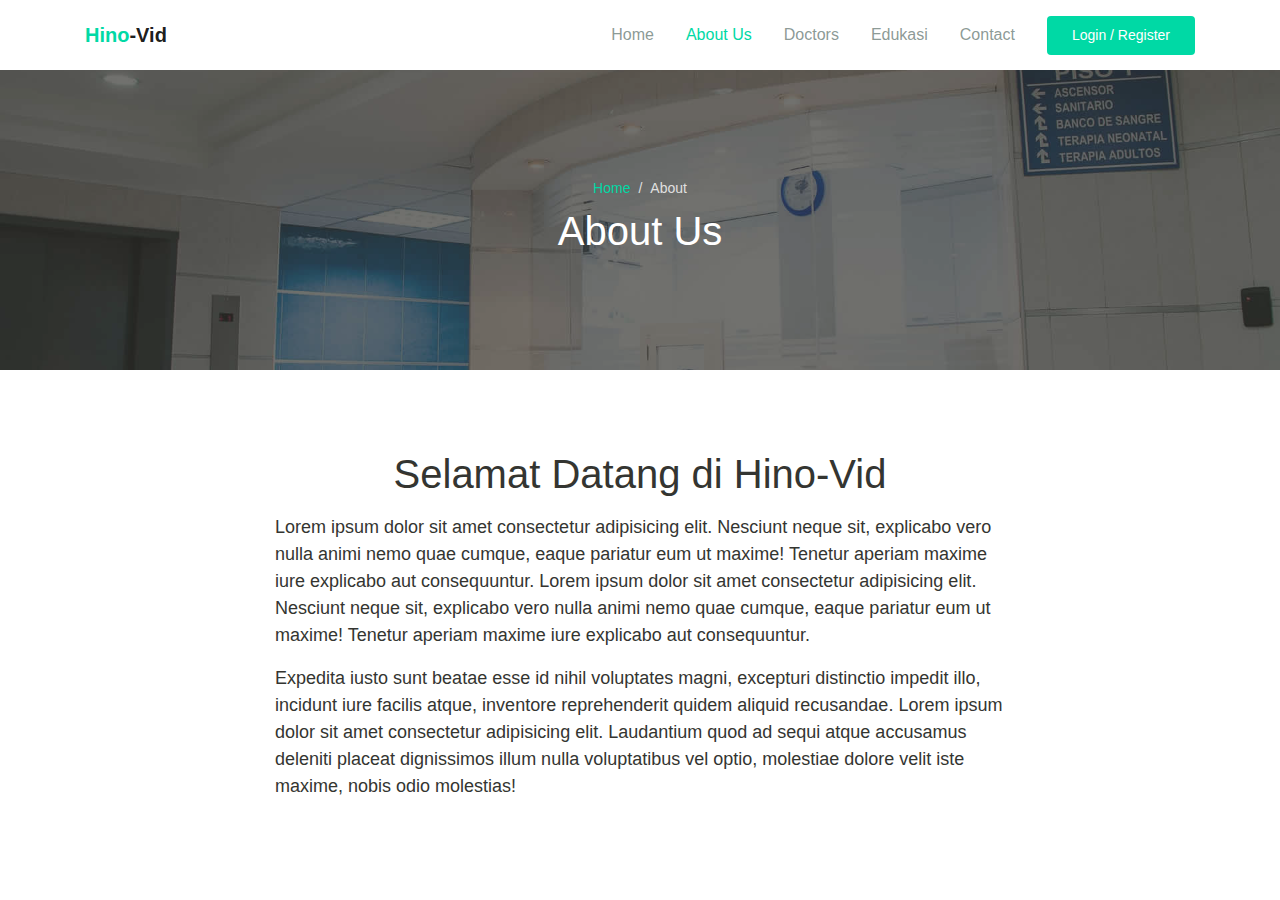
==== about.html @ 940f749c "memfixkan" ====
<!DOCTYPE html>
<html lang="en">

<head>
    <meta charset="UTF-8">
    <meta name="viewport" content="width=device-width, initial-scale=1.0">

    <meta http-equiv="X-UA-Compatible" content="ie=edge">

    <meta name="copyright" content="MACode ID, https://macodeid.com/">

    <title>One Health - Medical Center HTML5 Template</title>

    <link rel="stylesheet" href="../assets/css/maicons.css">

    <link rel="stylesheet" href="../assets/css/bootstrap.css">

    <link rel="stylesheet" href="../assets/vendor/owl-carousel/css/owl.carousel.css">

    <link rel="stylesheet" href="../assets/vendor/animate/animate.css">

    <link rel="stylesheet" href="../assets/css/theme.css">
</head>

<body>

    <!-- Back to top button -->
    <div class="back-to-top"></div>

    <header>


        <nav class="navbar navbar-expand-lg navbar-light shadow-sm">
            <div class="container">
                <a class="navbar-brand" href="#"><span class="text-primary">Hino</span>-Vid</a>



                <div class="collapse navbar-collapse" id="navbarSupport">
                    <ul class="navbar-nav ml-auto">
                        <li class="nav-item">
                            <a class="nav-link" href="index.html">Home</a>
                        </li>
                        <li class="nav-item active">
                            <a class="nav-link" href="about.html">About Us</a>
                        </li>
                        <li class="nav-item">
                            <a class="nav-link" href="doctors.html">Doctors</a>
                        </li>
                        <li class="nav-item">
                            <a class="nav-link" href="edukasi.html">Edukasi</a>
                        </li>
                        <li class="nav-item">
                            <a class="nav-link" href="contact.html">Contact</a>
                        </li>
                        <li class="nav-item">
                            <a class="btn btn-primary ml-lg-3" href="login.html">Login / Register</a>
                        </li>
                    </ul>
                </div>
                <!-- .navbar-collapse -->
            </div>
            <!-- .container -->
        </nav>
    </header>

    <div class="page-banner overlay-dark bg-image" style="background-image: url(../assets/img/bg_image_1.jpg);">
        <div class="banner-section">
            <div class="container text-center wow fadeInUp">
                <nav aria-label="Breadcrumb">
                    <ol class="breadcrumb breadcrumb-dark bg-transparent justify-content-center py-0 mb-2">
                        <li class="breadcrumb-item"><a href="index.html">Home</a></li>
                        <li class="breadcrumb-item active" aria-current="page">About</li>
                    </ol>
                </nav>
                <h1 class="font-weight-normal">About Us</h1>
            </div>
            <!-- .container -->
        </div>
        <!-- .banner-section -->
    </div>
    <!-- .page-banner -->



    <div class="page-section">
        <div class="container">
            <div class="row justify-content-center">
                <div class="col-lg-8 wow fadeInUp">
                    <h1 class="text-center mb-3">Selamat Datang di Hino-Vid</h1>
                    <div class="text-lg">
                        <p>Lorem ipsum dolor sit amet consectetur adipisicing elit. Nesciunt neque sit, explicabo vero nulla animi nemo quae cumque, eaque pariatur eum ut maxime! Tenetur aperiam maxime iure explicabo aut consequuntur. Lorem ipsum dolor sit
                            amet consectetur adipisicing elit. Nesciunt neque sit, explicabo vero nulla animi nemo quae cumque, eaque pariatur eum ut maxime! Tenetur aperiam maxime iure explicabo aut consequuntur.</p>
                        <p>Expedita iusto sunt beatae esse id nihil voluptates magni, excepturi distinctio impedit illo, incidunt iure facilis atque, inventore reprehenderit quidem aliquid recusandae. Lorem ipsum dolor sit amet consectetur adipisicing elit.
                            Laudantium quod ad sequi atque accusamus deleniti placeat dignissimos illum nulla voluptatibus vel optio, molestiae dolore velit iste maxime, nobis odio molestias!</p>
                    </div>
                </div>


                <script src="../assets/js/jquery-3.5.1.min.js"></script>

                <script src="../assets/js/bootstrap.bundle.min.js"></script>

                <script src="../assets/vendor/owl-carousel/js/owl.carousel.min.js"></script>

                <script src="../assets/vendor/wow/wow.min.js"></script>

                <script src="../assets/js/theme.js"></script>

</body>

</html>
---- assets/css/maicons.css ----
@font-face {
  font-family: 'maicons';
  src:  url('../fonts/maicons.eot?c9nlkl');
  src:  url('../fonts/maicons.eot?c9nlkl#iefix') format('embedded-opentype'),
    url('../fonts/maicons.ttf?c9nlkl') format('truetype'),
    url('../fonts/maicons.woff?c9nlkl') format('woff'),
    url('../fonts/maicons.svg?c9nlkl#maicons') format('svg');
  font-weight: normal;
  font-style: normal;
  font-display: block;
}

[class^="mai-"], [class*=" mai-"] {
  /* use !important to prevent issues with browser extensions that change fonts */
  font-family: 'maicons' !important;
  speak: none;
  font-style: normal;
  font-weight: normal;
  font-variant: normal;
  text-transform: none;
  line-height: 1;

  /* Better Font Rendering =========== */
  -webkit-font-smoothing: antialiased;
  -moz-osx-font-smoothing: grayscale;
}

.mai-add:before {
  content: "\e900";
}
.mai-add-circle:before {
  content: "\e901";
}
.mai-add-circle-outline:before {
  content: "\e902";
}
.mai-airplane:before {
  content: "\e903";
}
.mai-airplane-outline:before {
  content: "\e904";
}
.mai-alarm:before {
  content: "\e905";
}
.mai-alarm-outline:before {
  content: "\e906";
}
.mai-albums:before {
  content: "\e907";
}
.mai-albums-outline:before {
  content: "\e908";
}
.mai-alert:before {
  content: "\e909";
}
.mai-alert-circle:before {
  content: "\e90a";
}
.mai-alert-circle-outline:before {
  content: "\e90b";
}
.mai-analytics:before {
  content: "\e90c";
}
.mai-analytics-outline:before {
  content: "\e90d";
}
.mai-aperture:before {
  content: "\e90e";
}
.mai-aperture-outline:before {
  content: "\e90f";
}
.mai-apps:before {
  content: "\e910";
}
.mai-apps-outline:before {
  content: "\e911";
}
.mai-archive:before {
  content: "\e912";
}
.mai-archive-outline:before {
  content: "\e913";
}
.mai-arrow-back:before {
  content: "\e914";
}
.mai-arrow-back-circle:before {
  content: "\e915";
}
.mai-arrow-back-circle-outline:before {
  content: "\e916";
}
.mai-arrow-down:before {
  content: "\e917";
}
.mai-arrow-down-circle:before {
  content: "\e918";
}
.mai-arrow-down-circle-outline:before {
  content: "\e919";
}
.mai-arrow-forward:before {
  content: "\e91a";
}
.mai-arrow-forward-circle:before {
  content: "\e91b";
}
.mai-arrow-forward-circle-outline:before {
  content: "\e91c";
}
.mai-arrow-redo:before {
  content: "\e91d";
}
.mai-arrow-redo-circle:before {
  content: "\e91e";
}
.mai-arrow-redo-circle-outline:before {
  content: "\e91f";
}
.mai-arrow-redo-outline:before {
  content: "\e920";
}
.mai-arrow-undo:before {
  content: "\e921";
}
.mai-arrow-undo-circle:before {
  content: "\e922";
}
.mai-arrow-undo-circle-outline:before {
  content: "\e923";
}
.mai-arrow-undo-outline:before {
  content: "\e924";
}
.mai-arrow-up:before {
  content: "\e925";
}
.mai-arrow-up-circle:before {
  content: "\e926";
}
.mai-arrow-up-circle-outline:before {
  content: "\e927";
}
.mai-at:before {
  content: "\e928";
}
.mai-at-circle:before {
  content: "\e929";
}
.mai-at-circle-outline:before {
  content: "\e92a";
}
.mai-attach:before {
  content: "\e92b";
}
.mai-attach-outline:before {
  content: "\e92c";
}
.mai-backspace:before {
  content: "\e92d";
}
.mai-backspace-outline:before {
  content: "\e92e";
}
.mai-bandage:before {
  content: "\e92f";
}
.mai-bandage-outline:before {
  content: "\e930";
}
.mai-bar-chart:before {
  content: "\e932";
}
.mai-bar-chart-outline:before {
  content: "\e933";
}
.mai-barbell:before {
  content: "\e931";
}
.mai-barcode:before {
  content: "\e934";
}
.mai-barcode-outline:before {
  content: "\e935";
}
.mai-baseball:before {
  content: "\e936";
}
.mai-baseball-outline:before {
  content: "\e937";
}
.mai-basket:before {
  content: "\e938";
}
.mai-basket-outline:before {
  content: "\e93b";
}
.mai-basketball:before {
  content: "\e939";
}
.mai-basketball-outline:before {
  content: "\e93a";
}
.mai-battery-charging:before {
  content: "\e93c";
}
.mai-battery-dead:before {
  content: "\e93d";
}
.mai-battery-full:before {
  content: "\e93e";
}
.mai-battery-half:before {
  content: "\e93f";
}
.mai-beaker:before {
  content: "\e940";
}
.mai-beaker-outline:before {
  content: "\e941";
}
.mai-bed:before {
  content: "\e942";
}
.mai-bed-outline:before {
  content: "\e943";
}
.mai-beer:before {
  content: "\e944";
}
.mai-beer-outline:before {
  content: "\e945";
}
.mai-bicycle:before {
  content: "\e946";
}
.mai-bluetooth:before {
  content: "\e947";
}
.mai-boat:before {
  content: "\e948";
}
.mai-boat-outline:before {
  content: "\e949";
}
.mai-body:before {
  content: "\e94a";
}
.mai-body-outline:before {
  content: "\e94b";
}
.mai-bonfire:before {
  content: "\e94c";
}
.mai-bonfire-outline:before {
  content: "\e94d";
}
.mai-book:before {
  content: "\e94e";
}
.mai-book-outline:before {
  content: "\e953";
}
.mai-bookmark:before {
  content: "\e94f";
}
.mai-bookmark-outline:before {
  content: "\e950";
}
.mai-bookmarks:before {
  content: "\e951";
}
.mai-bookmarks-outline:before {
  content: "\e952";
}
.mai-briefcase:before {
  content: "\e954";
}
.mai-briefcase-outline:before {
  content: "\e955";
}
.mai-browsers:before {
  content: "\e956";
}
.mai-browsers-outline:before {
  content: "\e957";
}
.mai-brush:before {
  content: "\e958";
}
.mai-brush-outline:before {
  content: "\e959";
}
.mai-bug:before {
  content: "\e95a";
}
.mai-bug-outline:before {
  content: "\e95b";
}
.mai-build:before {
  content: "\e95c";
}
.mai-build-outline:before {
  content: "\e95d";
}
.mai-bulb:before {
  content: "\e95e";
}
.mai-bulb-outline:before {
  content: "\e95f";
}
.mai-bus:before {
  content: "\e960";
}
.mai-bus-outline:before {
  content: "\e963";
}
.mai-business:before {
  content: "\e961";
}
.mai-business-outline:before {
  content: "\e962";
}
.mai-cafe:before {
  content: "\e964";
}
.mai-cafe-outline:before {
  content: "\e965";
}
.mai-calculator:before {
  content: "\e966";
}
.mai-calculator-outline:before {
  content: "\e967";
}
.mai-calendar:before {
  content: "\e968";
}
.mai-calendar-outline:before {
  content: "\e969";
}
.mai-call:before {
  content: "\e96a";
}
.mai-call-outline:before {
  content: "\e96b";
}
.mai-camera:before {
  content: "\e96c";
}
.mai-camera-outline:before {
  content: "\e96d";
}
.mai-camera-reverse:before {
  content: "\e96e";
}
.mai-camera-reverse-outline:before {
  content: "\e96f";
}
.mai-car:before {
  content: "\e970";
}
.mai-car-outline:before {
  content: "\e97f";
}
.mai-car-sport:before {
  content: "\e980";
}
.mai-car-sport-outline:before {
  content: "\e981";
}
.mai-card:before {
  content: "\e971";
}
.mai-card-outline:before {
  content: "\e972";
}
.mai-caret-back:before {
  content: "\e973";
}
.mai-caret-back-circle:before {
  content: "\e974";
}
.mai-caret-back-circle-outline:before {
  content: "\e975";
}
.mai-caret-down:before {
  content: "\e976";
}
.mai-caret-down-circle:before {
  content: "\e977";
}
.mai-caret-down-circle-outline:before {
  content: "\e978";
}
.mai-caret-forward:before {
  content: "\e979";
}
.mai-caret-forward-circle:before {
  content: "\e97a";
}
.mai-caret-forward-circle-outline:before {
  content: "\e97b";
}
.mai-caret-up:before {
  content: "\e97c";
}
.mai-caret-up-circle:before {
  content: "\e97d";
}
.mai-caret-up-circle-outline:before {
  content: "\e97e";
}
.mai-cart:before {
  content: "\e982";
}
.mai-cart-outline:before {
  content: "\e983";
}
.mai-cash:before {
  content: "\e984";
}
.mai-cash-outline:before {
  content: "\e985";
}
.mai-chatbox:before {
  content: "\e986";
}
.mai-chatbox-ellipses:before {
  content: "\e987";
}
.mai-chatbox-ellipses-outline:before {
  content: "\e988";
}
.mai-chatbox-outline:before {
  content: "\e989";
}
.mai-chatbubble:before {
  content: "\e98a";
}
.mai-chatbubble-ellipses:before {
  content: "\e98b";
}
.mai-chatbubble-ellipses-outline:before {
  content: "\e98c";
}
.mai-chatbubble-outline:before {
  content: "\e98d";
}
.mai-chatbubbles:before {
  content: "\e98e";
}
.mai-chatbubbles-outline:before {
  content: "\e98f";
}
.mai-checkbox:before {
  content: "\e990";
}
.mai-checkbox-outline:before {
  content: "\e991";
}
.mai-checkmark:before {
  content: "\e992";
}
.mai-checkmark-circle:before {
  content: "\e993";
}
.mai-checkmark-circle-outline:before {
  content: "\e994";
}
.mai-checkmark-done:before {
  content: "\e995";
}
.mai-checkmark-done-circle:before {
  content: "\e996";
}
.mai-checkmark-done-circle-outline:before {
  content: "\e997";
}
.mai-chevron-back:before {
  content: "\e998";
}
.mai-chevron-back-circle:before {
  content: "\e999";
}
.mai-chevron-back-circle-outline:before {
  content: "\e99a";
}
.mai-chevron-down:before {
  content: "\e99b";
}
.mai-chevron-down-circle:before {
  content: "\e99c";
}
.mai-chevron-down-circle-outline:before {
  content: "\e99d";
}
.mai-chevron-forward:before {
  content: "\e99e";
}
.mai-chevron-forward-circle:before {
  content: "\e99f";
}
.mai-chevron-forward-circle-outline:before {
  content: "\e9a0";
}
.mai-chevron-up:before {
  content: "\e9a1";
}
.mai-chevron-up-circle:before {
  content: "\e9a2";
}
.mai-chevron-up-circle-outline:before {
  content: "\e9a3";
}
.mai-clipboard:before {
  content: "\e9a4";
}
.mai-clipboard-outline:before {
  content: "\e9a5";
}
.mai-close:before {
  content: "\e9a6";
}
.mai-close-circle:before {
  content: "\e9a7";
}
.mai-close-circle-outline:before {
  content: "\e9a8";
}
.mai-cloud:before {
  content: "\e9a9";
}
.mai-cloud-circle:before {
  content: "\e9aa";
}
.mai-cloud-circle-outline:before {
  content: "\e9ab";
}
.mai-cloud-done:before {
  content: "\e9ac";
}
.mai-cloud-done-outline:before {
  content: "\e9ad";
}
.mai-cloud-download:before {
  content: "\e9ae";
}
.mai-cloud-download-outline:before {
  content: "\e9af";
}
.mai-cloud-offline:before {
  content: "\e9b0";
}
.mai-cloud-offline-outline:before {
  content: "\e9b1";
}
.mai-cloud-outline:before {
  content: "\e9b2";
}
.mai-cloud-upload:before {
  content: "\e9b3";
}
.mai-cloud-upload-outline:before {
  content: "\e9b4";
}
.mai-cloudy:before {
  content: "\e9b5";
}
.mai-cloudy-night:before {
  content: "\e9b6";
}
.mai-cloudy-night-outline:before {
  content: "\e9b7";
}
.mai-cloudy-outline:before {
  content: "\e9b8";
}
.mai-code:before {
  content: "\e9b9";
}
.mai-code-download:before {
  content: "\e9ba";
}
.mai-code-slash:before {
  content: "\e9bb";
}
.mai-code-working:before {
  content: "\e9bc";
}
.mai-cog:before {
  content: "\e9bd";
}
.mai-color-fill:before {
  content: "\e9be";
}
.mai-color-fill-outline:before {
  content: "\e9bf";
}
.mai-color-filter:before {
  content: "\e9c0";
}
.mai-color-filter-outline:before {
  content: "\e9c1";
}
.mai-color-palette:before {
  content: "\e9c2";
}
.mai-color-palette-outline:before {
  content: "\e9c3";
}
.mai-color-wand:before {
  content: "\e9c4";
}
.mai-color-wand-outline:before {
  content: "\e9c5";
}
.mai-compass:before {
  content: "\e9c6";
}
.mai-compass-outline:before {
  content: "\e9c7";
}
.mai-construct:before {
  content: "\e9c8";
}
.mai-construct-outline:before {
  content: "\e9c9";
}
.mai-contract:before {
  content: "\e9ca";
}
.mai-contrast:before {
  content: "\e9cb";
}
.mai-copy:before {
  content: "\e9cc";
}
.mai-copy-outline:before {
  content: "\e9cd";
}
.mai-create:before {
  content: "\e9ce";
}
.mai-create-outline:before {
  content: "\e9cf";
}
.mai-crop:before {
  content: "\e9d0";
}
.mai-cube:before {
  content: "\e9d1";
}
.mai-cube-outline:before {
  content: "\e9d2";
}
.mai-cut:before {
  content: "\e9d3";
}
.mai-desktop:before {
  content: "\e9d4";
}
.mai-desktop-outline:before {
  content: "\e9d5";
}
.mai-disc:before {
  content: "\e9d6";
}
.mai-disc-outline:before {
  content: "\e9d7";
}
.mai-document:before {
  content: "\e9d8";
}
.mai-document-outline:before {
  content: "\e9d9";
}
.mai-document-text:before {
  content: "\e9dc";
}
.mai-document-text-outline:before {
  content: "\e9dd";
}
.mai-documents:before {
  content: "\e9da";
}
.mai-documents-outline:before {
  content: "\e9db";
}
.mai-download:before {
  content: "\e9de";
}
.mai-download-outline:before {
  content: "\e9df";
}
.mai-duplicate:before {
  content: "\e9e0";
}
.mai-duplicate-outline:before {
  content: "\e9e1";
}
.mai-ear:before {
  content: "\e9e2";
}
.mai-ear-outline:before {
  content: "\e9e3";
}
.mai-earth:before {
  content: "\e9e4";
}
.mai-earth-outline:before {
  content: "\e9e5";
}
.mai-easel:before {
  content: "\e9e6";
}
.mai-easel-outline:before {
  content: "\e9e7";
}
.mai-egg:before {
  content: "\e9e8";
}
.mai-egg-outline:before {
  content: "\e9e9";
}
.mai-ellipse:before {
  content: "\e9ea";
}
.mai-ellipse-outline:before {
  content: "\e9eb";
}
.mai-ellipsis-horizontal:before {
  content: "\e9ec";
}
.mai-ellipsis-horizontal-circle:before {
  content: "\e9ed";
}
.mai-ellipsis-vertical:before {
  content: "\e9ee";
}
.mai-ellipsis-vertical-circle:before {
  content: "\e9ef";
}
.mai-enter:before {
  content: "\e9f0";
}
.mai-enter-outline:before {
  content: "\e9f1";
}
.mai-exit:before {
  content: "\e9f2";
}
.mai-exit-outline:before {
  content: "\e9f3";
}
.mai-expand:before {
  content: "\e9f4";
}
.mai-eye:before {
  content: "\e9f5";
}
.mai-eye-off:before {
  content: "\e9f8";
}
.mai-eye-off-outline:before {
  content: "\e9f9";
}
.mai-eye-outline:before {
  content: "\e9fa";
}
.mai-eyedrop:before {
  content: "\e9f6";
}
.mai-eyedrop-outline:before {
  content: "\e9f7";
}
.mai-fast-food:before {
  content: "\e9fb";
}
.mai-fast-food-outline:before {
  content: "\e9fc";
}
.mai-female:before {
  content: "\e9fd";
}
.mai-file-tray:before {
  content: "\e9fe";
}
.mai-file-tray-full:before {
  content: "\e9ff";
}
.mai-file-tray-full-outline:before {
  content: "\ea00";
}
.mai-file-tray-outline:before {
  content: "\ea01";
}
.mai-film:before {
  content: "\ea02";
}
.mai-film-outline:before {
  content: "\ea03";
}
.mai-filter:before {
  content: "\ea04";
}
.mai-finger-print:before {
  content: "\ea05";
}
.mai-fitness:before {
  content: "\ea06";
}
.mai-fitness-outline:before {
  content: "\ea07";
}
.mai-flag:before {
  content: "\ea08";
}
.mai-flag-outline:before {
  content: "\ea09";
}
.mai-flame:before {
  content: "\ea0a";
}
.mai-flame-outline:before {
  content: "\ea0b";
}
.mai-flash:before {
  content: "\ea0c";
}
.mai-flash-off:before {
  content: "\ea0f";
}
.mai-flash-off-outline:before {
  content: "\ea10";
}
.mai-flash-outline:before {
  content: "\ea11";
}
.mai-flashlight:before {
  content: "\ea0d";
}
.mai-flashlight-outline:before {
  content: "\ea0e";
}
.mai-flask:before {
  content: "\ea12";
}
.mai-flask-outline:before {
  content: "\ea13";
}
.mai-flower:before {
  content: "\ea14";
}
.mai-flower-outline:before {
  content: "\ea15";
}
.mai-folder:before {
  content: "\ea16";
}
.mai-folder-open:before {
  content: "\ea17";
}
.mai-folder-open-outline:before {
  content: "\ea18";
}
.mai-folder-outline:before {
  content: "\ea19";
}
.mai-football:before {
  content: "\ea1a";
}
.mai-football-outline:before {
  content: "\ea1b";
}
.mai-funnel:before {
  content: "\ea1c";
}
.mai-funnel-outline:before {
  content: "\ea1d";
}
.mai-game-controller:before {
  content: "\ea1e";
}
.mai-game-controller-outline:before {
  content: "\ea1f";
}
.mai-gift:before {
  content: "\ea20";
}
.mai-gift-outline:before {
  content: "\ea21";
}
.mai-git-branch:before {
  content: "\ea22";
}
.mai-git-commit:before {
  content: "\ea23";
}
.mai-git-compare:before {
  content: "\ea24";
}
.mai-git-merge:before {
  content: "\ea25";
}
.mai-git-network:before {
  content: "\ea26";
}
.mai-git-pull-request:before {
  content: "\ea27";
}
.mai-glasses:before {
  content: "\ea28";
}
.mai-glasses-outline:before {
  content: "\ea29";
}
.mai-globe:before {
  content: "\ea2a";
}
.mai-globe-outline:before {
  content: "\ea2b";
}
.mai-golf:before {
  content: "\ea2c";
}
.mai-golf-outline:before {
  content: "\ea2d";
}
.mai-grid:before {
  content: "\ea2e";
}
.mai-grid-outline:before {
  content: "\ea2f";
}
.mai-hammer:before {
  content: "\ea30";
}
.mai-hammer-outline:before {
  content: "\ea31";
}
.mai-hand-left:before {
  content: "\ea32";
}
.mai-hand-left-outline:before {
  content: "\ea33";
}
.mai-hand-right:before {
  content: "\ea34";
}
.mai-hand-right-outline:before {
  content: "\ea35";
}
.mai-happy:before {
  content: "\ea36";
}
.mai-happy-outline:before {
  content: "\ea37";
}
.mai-hardware-chip:before {
  content: "\ea38";
}
.mai-hardware-chip-outline:before {
  content: "\ea39";
}
.mai-headset:before {
  content: "\ea3a";
}
.mai-headset-outline:before {
  content: "\ea3b";
}
.mai-heart:before {
  content: "\ea3c";
}
.mai-heart-circle:before {
  content: "\ea3d";
}
.mai-heart-circle-outline:before {
  content: "\ea3e";
}
.mai-heart-dislike:before {
  content: "\ea3f";
}
.mai-heart-dislike-circle:before {
  content: "\ea40";
}
.mai-heart-dislike-circle-outline:before {
  content: "\ea41";
}
.mai-heart-dislike-outline:before {
  content: "\ea42";
}
.mai-heart-half:before {
  content: "\ea43";
}
.mai-heart-half-outline:before {
  content: "\ea44";
}
.mai-heart-outline:before {
  content: "\ea45";
}
.mai-help:before {
  content: "\ea46";
}
.mai-help-buoy:before {
  content: "\ea47";
}
.mai-help-buoy-outline:before {
  content: "\ea48";
}
.mai-help-circle:before {
  content: "\ea49";
}
.mai-help-circle-outline:before {
  content: "\ea4a";
}
.mai-home:before {
  content: "\ea4b";
}
.mai-home-outline:before {
  content: "\ea4c";
}
.mai-hourglass:before {
  content: "\ea4d";
}
.mai-hourglass-outline:before {
  content: "\ea4e";
}
.mai-ice-cream:before {
  content: "\ea4f";
}
.mai-ice-cream-outline:before {
  content: "\ea50";
}
.mai-image:before {
  content: "\ea51";
}
.mai-image-outline:before {
  content: "\ea52";
}
.mai-images:before {
  content: "\ea53";
}
.mai-images-outline:before {
  content: "\ea54";
}
.mai-infinite:before {
  content: "\ea55";
}
.mai-information:before {
  content: "\ea56";
}
.mai-information-circle:before {
  content: "\ea57";
}
.mai-information-circle-outline:before {
  content: "\ea58";
}
.mai-journal:before {
  content: "\ea59";
}
.mai-journal-outline:before {
  content: "\ea5a";
}
.mai-key:before {
  content: "\ea5b";
}
.mai-key-outline:before {
  content: "\ea5c";
}
.mai-keypad:before {
  content: "\ea5d";
}
.mai-keypad-outline:before {
  content: "\ea5e";
}
.mai-language:before {
  content: "\ea5f";
}
.mai-laptop:before {
  content: "\ea60";
}
.mai-laptop-outline:before {
  content: "\ea61";
}
.mai-layers:before {
  content: "\ea62";
}
.mai-layers-outline:before {
  content: "\ea63";
}
.mai-leaf:before {
  content: "\ea64";
}
.mai-leaf-outline:before {
  content: "\ea65";
}
.mai-library:before {
  content: "\ea66";
}
.mai-library-outline:before {
  content: "\ea67";
}
.mai-link:before {
  content: "\ea68";
}
.mai-list:before {
  content: "\ea69";
}
.mai-list-circle:before {
  content: "\ea6a";
}
.mai-list-circle-outline:before {
  content: "\ea6b";
}
.mai-locate:before {
  content: "\ea6c";
}
.mai-location:before {
  content: "\ea6d";
}
.mai-location-outline:before {
  content: "\ea6e";
}
.mai-lock-closed:before {
  content: "\ea6f";
}
.mai-lock-closed-outline:before {
  content: "\ea70";
}
.mai-lock-open:before {
  content: "\ea71";
}
.mai-lock-open-outline:before {
  content: "\ea72";
}
.mai-log-in:before {
  content: "\ea73";
}
.mai-log-in-outline:before {
  content: "\ea74";
}
.mai-log-out:before {
  content: "\ea75";
}
.mai-log-out-outline:before {
  content: "\ea76";
}
.mai-logo-500px:before {
  content: "\ea8e";
}
.mai-logo-accessible-icon:before {
  content: "\eaef";
}
.mai-logo-accusoft:before {
  content: "\eba2";
}
.mai-logo-algolia:before {
  content: "\eba3";
}
.mai-logo-alipay:before {
  content: "\eba4";
}
.mai-logo-amazon:before {
  content: "\eba5";
}
.mai-logo-amplify:before {
  content: "\eba6";
}
.mai-logo-android:before {
  content: "\eba7";
}
.mai-logo-angular:before {
  content: "\eba8";
}
.mai-logo-apple:before {
  content: "\eba9";
}
.mai-logo-apple-appstore:before {
  content: "\ebaa";
}
.mai-logo-aws:before {
  content: "\ebab";
}
.mai-logo-behance:before {
  content: "\ebac";
}
.mai-logo-bitbucket:before {
  content: "\ebad";
}
.mai-logo-bitcoin:before {
  content: "\ebae";
}
.mai-logo-blackberry:before {
  content: "\ebaf";
}
.mai-logo-blogger:before {
  content: "\ebb0";
}
.mai-logo-buffer:before {
  content: "\ebb1";
}
.mai-logo-buysellads:before {
  content: "\ebb2";
}
.mai-logo-capacitor:before {
  content: "\ebb3";
}
.mai-logo-cc-amazon-pay:before {
  content: "\ebb4";
}
.mai-logo-cc-amex:before {
  content: "\ebb5";
}
.mai-logo-cc-apple-pay:before {
  content: "\ebb6";
}
.mai-logo-cc-diners-club:before {
  content: "\ebb7";
}
.mai-logo-cc-discover:before {
  content: "\ebb8";
}
.mai-logo-cc-jcb:before {
  content: "\ebb9";
}
.mai-logo-cc-mastercard:before {
  content: "\ebba";
}
.mai-logo-cc-paypal:before {
  content: "\ebbb";
}
.mai-logo-cc-stripe:before {
  content: "\ebbc";
}
.mai-logo-cc-visa:before {
  content: "\ebbd";
}
.mai-logo-chrome:before {
  content: "\ebbe";
}
.mai-logo-closed-captioning:before {
  content: "\ebbf";
}
.mai-logo-codepen:before {
  content: "\ebc0";
}
.mai-logo-cpanel:before {
  content: "\ebc1";
}
.mai-logo-creative-commons:before {
  content: "\ebc2";
}
.mai-logo-css3:before {
  content: "\ebc3";
}
.mai-logo-cuttlefish:before {
  content: "\ebc4";
}
.mai-logo-d-and-d:before {
  content: "\ebc5";
}
.mai-logo-dashcube:before {
  content: "\ebc6";
}
.mai-logo-designernews:before {
  content: "\ebc7";
}
.mai-logo-deviantart:before {
  content: "\ebc8";
}
.mai-logo-digg:before {
  content: "\ebc9";
}
.mai-logo-digital-ocean:before {
  content: "\ebca";
}
.mai-logo-discord:before {
  content: "\ebcb";
}
.mai-logo-discourse:before {
  content: "\ebcc";
}
.mai-logo-dochub:before {
  content: "\ebcd";
}
.mai-logo-docker:before {
  content: "\ebce";
}
.mai-logo-dribbble:before {
  content: "\ebcf";
}
.mai-logo-dropbox:before {
  content: "\ebd0";
}
.mai-logo-drupal:before {
  content: "\ebd1";
}
.mai-logo-dyalog:before {
  content: "\ebd2";
}
.mai-logo-earlybirds:before {
  content: "\ebd3";
}
.mai-logo-ebay:before {
  content: "\ebd4";
}
.mai-logo-edge:before {
  content: "\ebd5";
}
.mai-logo-electron:before {
  content: "\ebd6";
}
.mai-logo-elementor:before {
  content: "\ebd7";
}
.mai-logo-ello:before {
  content: "\ebd8";
}
.mai-logo-ember:before {
  content: "\ebd9";
}
.mai-logo-empire:before {
  content: "\ebda";
}
.mai-logo-envira:before {
  content: "\ebdb";
}
.mai-logo-erlang:before {
  content: "\ebdc";
}
.mai-logo-etsy:before {
  content: "\ebdd";
}
.mai-logo-euro:before {
  content: "\ebde";
}
.mai-logo-expeditedssl:before {
  content: "\ebdf";
}
.mai-logo-facebook:before {
  content: "\ebe0";
}
.mai-logo-facebook-f:before {
  content: "\ebe1";
}
.mai-logo-facebook-messenger:before {
  content: "\ebe2";
}
.mai-logo-firebase:before {
  content: "\ebe3";
}
.mai-logo-firefox:before {
  content: "\ebe4";
}
.mai-logo-flickr:before {
  content: "\ebe5";
}
.mai-logo-flipboard:before {
  content: "\ebe6";
}
.mai-logo-fly:before {
  content: "\ebe7";
}
.mai-logo-foursquare:before {
  content: "\ebe8";
}
.mai-logo-freebsd:before {
  content: "\ebe9";
}
.mai-logo-gg:before {
  content: "\ebea";
}
.mai-logo-git:before {
  content: "\ebeb";
}
.mai-logo-github:before {
  content: "\ebec";
}
.mai-logo-github-alt:before {
  content: "\ebed";
}
.mai-logo-gitlab:before {
  content: "\ebee";
}
.mai-logo-gitter:before {
  content: "\ebef";
}
.mai-logo-glide:before {
  content: "\ebf0";
}
.mai-logo-glide-g:before {
  content: "\ebf1";
}
.mai-logo-google:before {
  content: "\ebf2";
}
.mai-logo-google-drive:before {
  content: "\ebf3";
}
.mai-logo-google-play:before {
  content: "\ebf4";
}
.mai-logo-google-playstore:before {
  content: "\ebf5";
}
.mai-logo-google-plus:before {
  content: "\ebf6";
}
.mai-logo-google-plus-g:before {
  content: "\ebf7";
}
.mai-logo-google-wallet:before {
  content: "\ebf8";
}
.mai-logo-grunt:before {
  content: "\ebf9";
}
.mai-logo-gulp:before {
  content: "\ebfa";
}
.mai-logo-hackernews:before {
  content: "\ebfb";
}
.mai-logo-hotjar:before {
  content: "\ebfc";
}
.mai-logo-html5:before {
  content: "\ebfd";
}
.mai-logo-hubspot:before {
  content: "\ebfe";
}
.mai-logo-imdb:before {
  content: "\ebff";
}
.mai-logo-instagram:before {
  content: "\ec00";
}
.mai-logo-internet-explorer:before {
  content: "\ec01";
}
.mai-logo-ionic:before {
  content: "\ec02";
}
.mai-logo-ionitron:before {
  content: "\ec03";
}
.mai-logo-itunes:before {
  content: "\ec04";
}
.mai-logo-java:before {
  content: "\ec05";
}
.mai-logo-javascript:before {
  content: "\ec06";
}
.mai-logo-joomla:before {
  content: "\ec07";
}
.mai-logo-jsfiddle:before {
  content: "\ec08";
}
.mai-logo-keycdn:before {
  content: "\ec09";
}
.mai-logo-laravel:before {
  content: "\ec0a";
}
.mai-logo-lastfm:before {
  content: "\ec0b";
}
.mai-logo-leanpub:before {
  content: "\ec0c";
}
.mai-logo-less:before {
  content: "\ec0d";
}
.mai-logo-line:before {
  content: "\ec0e";
}
.mai-logo-linkedin:before {
  content: "\ec0f";
}
.mai-logo-linux:before {
  content: "\ec10";
}
.mai-logo-magento:before {
  content: "\ec11";
}
.mai-logo-mailchimp:before {
  content: "\ec12";
}
.mai-logo-markdown:before {
  content: "\ec13";
}
.mai-logo-maxcdn:before {
  content: "\ec14";
}
.mai-logo-medium:before {
  content: "\ec15";
}
.mai-logo-medium-m:before {
  content: "\ec16";
}
.mai-logo-meetup:before {
  content: "\ec17";
}
.mai-logo-microsoft:before {
  content: "\ec18";
}
.mai-logo-mix:before {
  content: "\ec19";
}
.mai-logo-mixcloud:before {
  content: "\ec1a";
}
.mai-logo-nodejs:before {
  content: "\ec1b";
}
.mai-logo-npm:before {
  content: "\ec1c";
}
.mai-logo-octocat:before {
  content: "\ec1d";
}
.mai-logo-opencart:before {
  content: "\ec1e";
}
.mai-logo-openid:before {
  content: "\ec1f";
}
.mai-logo-opera:before {
  content: "\ec20";
}
.mai-logo-patreon:before {
  content: "\ec21";
}
.mai-logo-paypal:before {
  content: "\ec22";
}
.mai-logo-php:before {
  content: "\ec23";
}
.mai-logo-pinterest:before {
  content: "\ec24";
}
.mai-logo-pinterest-p:before {
  content: "\ec25";
}
.mai-logo-playstation:before {
  content: "\ec26";
}
.mai-logo-product-hunt:before {
  content: "\ec27";
}
.mai-logo-pwa:before {
  content: "\ec28";
}
.mai-logo-python:before {
  content: "\ec29";
}
.mai-logo-qq:before {
  content: "\ec2a";
}
.mai-logo-quora:before {
  content: "\ec2b";
}
.mai-logo-react:before {
  content: "\ec2c";
}
.mai-logo-readme:before {
  content: "\ec2d";
}
.mai-logo-reddit:before {
  content: "\ec2e";
}
.mai-logo-researchgate:before {
  content: "\ec2f";
}
.mai-logo-rocketchat:before {
  content: "\ec30";
}
.mai-logo-rss:before {
  content: "\ec31";
}
.mai-logo-safari:before {
  content: "\ec32";
}
.mai-logo-sass:before {
  content: "\ec33";
}
.mai-logo-scribd:before {
  content: "\ec34";
}
.mai-logo-searchengin:before {
  content: "\ec35";
}
.mai-logo-sellcast:before {
  content: "\ec36";
}
.mai-logo-sellsy:before {
  content: "\ec37";
}
.mai-logo-skype:before {
  content: "\ec38";
}
.mai-logo-slack:before {
  content: "\ec39";
}
.mai-logo-slideshare:before {
  content: "\ec3a";
}
.mai-logo-snapchat:before {
  content: "\ec3b";
}
.mai-logo-soundcloud:before {
  content: "\ec3c";
}
.mai-logo-spotify:before {
  content: "\ec3d";
}
.mai-logo-squarespace:before {
  content: "\ec3e";
}
.mai-logo-stack-exchange:before {
  content: "\ec3f";
}
.mai-logo-stackoverflow:before {
  content: "\ec40";
}
.mai-logo-staylinked:before {
  content: "\ec41";
}
.mai-logo-steam:before {
  content: "\ec42";
}
.mai-logo-stencil:before {
  content: "\ec43";
}
.mai-logo-stripe:before {
  content: "\ec44";
}
.mai-logo-stripe-s:before {
  content: "\ec45";
}
.mai-logo-teamspeak:before {
  content: "\ec46";
}
.mai-logo-telegram:before {
  content: "\ec47";
}
.mai-logo-trello:before {
  content: "\ec48";
}
.mai-logo-tripadvisor:before {
  content: "\ec49";
}
.mai-logo-tumblr:before {
  content: "\ec4a";
}
.mai-logo-tux:before {
  content: "\ec4b";
}
.mai-logo-twitch:before {
  content: "\ec4c";
}
.mai-logo-twitter:before {
  content: "\ec4d";
}
.mai-logo-uber:before {
  content: "\ec4e";
}
.mai-logo-uikit:before {
  content: "\ec4f";
}
.mai-logo-usd:before {
  content: "\ec50";
}
.mai-logo-viacoin:before {
  content: "\ec51";
}
.mai-logo-viadeo:before {
  content: "\ec52";
}
.mai-logo-viber:before {
  content: "\ec53";
}
.mai-logo-vimeo:before {
  content: "\ec54";
}
.mai-logo-vk:before {
  content: "\ec55";
}
.mai-logo-vue:before {
  content: "\ec56";
}
.mai-logo-web-component:before {
  content: "\ec57";
}
.mai-logo-weebly:before {
  content: "\ec58";
}
.mai-logo-weibo:before {
  content: "\ec59";
}
.mai-logo-whatsapp:before {
  content: "\ec5a";
}
.mai-logo-whmcs:before {
  content: "\ec5b";
}
.mai-logo-wikipedia-w:before {
  content: "\ec5c";
}
.mai-logo-windows:before {
  content: "\ec5d";
}
.mai-logo-wix:before {
  content: "\ec5e";
}
.mai-logo-wordpress:before {
  content: "\ec5f";
}
.mai-logo-xbox:before {
  content: "\ec60";
}
.mai-logo-xing:before {
  content: "\ec61";
}
.mai-logo-yahoo:before {
  content: "\ec62";
}
.mai-logo-yen:before {
  content: "\ec63";
}
.mai-logo-youtube:before {
  content: "\ec64";
}
.mai-magnet:before {
  content: "\ea77";
}
.mai-magnet-outline:before {
  content: "\ea78";
}
.mai-mail:before {
  content: "\ea79";
}
.mai-mail-open:before {
  content: "\ea7a";
}
.mai-mail-open-outline:before {
  content: "\ea7b";
}
.mai-mail-outline:before {
  content: "\ea7c";
}
.mai-mail-unread:before {
  content: "\ea7d";
}
.mai-mail-unread-outline:before {
  content: "\ea7e";
}
.mai-male:before {
  content: "\ea7f";
}
.mai-male-female:before {
  content: "\ea80";
}
.mai-man:before {
  content: "\ea81";
}
.mai-man-outline:before {
  content: "\ea82";
}
.mai-map:before {
  content: "\ea83";
}
.mai-map-outline:before {
  content: "\ea84";
}
.mai-medal:before {
  content: "\ea85";
}
.mai-medal-outline:before {
  content: "\ea86";
}
.mai-medical:before {
  content: "\ea87";
}
.mai-medical-outline:before {
  content: "\ea88";
}
.mai-medkit:before {
  content: "\ea89";
}
.mai-medkit-outline:before {
  content: "\ea8a";
}
.mai-megaphone:before {
  content: "\ea8b";
}
.mai-megaphone-outline:before {
  content: "\ea8c";
}
.mai-menu:before {
  content: "\ea8d";
}
.mai-mic:before {
  content: "\ea8f";
}
.mai-mic-circle:before {
  content: "\ea90";
}
.mai-mic-circle-outline:before {
  content: "\ea91";
}
.mai-mic-off:before {
  content: "\ea92";
}
.mai-mic-off-circle:before {
  content: "\ea93";
}
.mai-mic-off-circle-outline:before {
  content: "\ea94";
}
.mai-mic-off-outline:before {
  content: "\ea95";
}
.mai-mic-outline:before {
  content: "\ea96";
}
.mai-moon:before {
  content: "\ea97";
}
.mai-moon-outline:before {
  content: "\ea98";
}
.mai-move:before {
  content: "\ea99";
}
.mai-musical-note:before {
  content: "\ea9a";
}
.mai-musical-note-outline:before {
  content: "\ea9b";
}
.mai-musical-notes:before {
  content: "\ea9c";
}
.mai-musical-notes-outline:before {
  content: "\ea9d";
}
.mai-navigate:before {
  content: "\ea9e";
}
.mai-navigate-circle:before {
  content: "\ea9f";
}
.mai-navigate-circle-outline:before {
  content: "\eaa0";
}
.mai-navigate-outline:before {
  content: "\eaa1";
}
.mai-newspaper:before {
  content: "\eaa2";
}
.mai-newspaper-outline:before {
  content: "\eaa3";
}
.mai-notifications:before {
  content: "\eaa4";
}
.mai-notifications-circle:before {
  content: "\eaa5";
}
.mai-notifications-circle-outline:before {
  content: "\eaa6";
}
.mai-notifications-off:before {
  content: "\eaa7";
}
.mai-notifications-off-circle:before {
  content: "\eaa8";
}
.mai-notifications-off-circle-outline:before {
  content: "\eaa9";
}
.mai-notifications-off-outline:before {
  content: "\eaaa";
}
.mai-notifications-outline:before {
  content: "\eaab";
}
.mai-nuclear:before {
  content: "\eaac";
}
.mai-nuclear-outline:before {
  content: "\eaad";
}
.mai-nutrition:before {
  content: "\eaae";
}
.mai-nutrition-outline:before {
  content: "\eaaf";
}
.mai-open:before {
  content: "\eab0";
}
.mai-open-outline:before {
  content: "\eab1";
}
.mai-options:before {
  content: "\eab2";
}
.mai-options-outline:before {
  content: "\eab3";
}
.mai-paper-plane:before {
  content: "\eab4";
}
.mai-paper-plane-outline:before {
  content: "\eab5";
}
.mai-partly-sunny:before {
  content: "\eab6";
}
.mai-partly-sunny-outline:before {
  content: "\eab7";
}
.mai-pause:before {
  content: "\eab8";
}
.mai-pause-circle:before {
  content: "\eab9";
}
.mai-pause-circle-outline:before {
  content: "\eaba";
}
.mai-paw:before {
  content: "\eabb";
}
.mai-paw-outline:before {
  content: "\eabc";
}
.mai-pencil:before {
  content: "\eabd";
}
.mai-people:before {
  content: "\eabe";
}
.mai-people-circle:before {
  content: "\eabf";
}
.mai-people-circle-outline:before {
  content: "\eac0";
}
.mai-people-outline:before {
  content: "\eac1";
}
.mai-person:before {
  content: "\eac2";
}
.mai-person-add:before {
  content: "\eac3";
}
.mai-person-add-outline:before {
  content: "\eac4";
}
.mai-person-circle:before {
  content: "\eac5";
}
.mai-person-circle-outline:before {
  content: "\eac6";
}
.mai-person-outline:before {
  content: "\eac7";
}
.mai-person-remove:before {
  content: "\eac8";
}
.mai-person-remove-outline:before {
  content: "\eac9";
}
.mai-phone-landscape:before {
  content: "\eaca";
}
.mai-phone-landscape-outline:before {
  content: "\eacb";
}
.mai-phone-portrait:before {
  content: "\eacc";
}
.mai-phone-portrait-outline:before {
  content: "\eacd";
}
.mai-pie-chart:before {
  content: "\eace";
}
.mai-pie-chart-outline:before {
  content: "\eacf";
}
.mai-pin:before {
  content: "\ead0";
}
.mai-pin-outline:before {
  content: "\ead1";
}
.mai-pint:before {
  content: "\ead2";
}
.mai-pint-outline:before {
  content: "\ead3";
}
.mai-pizza:before {
  content: "\ead4";
}
.mai-pizza-outline:before {
  content: "\ead5";
}
.mai-planet:before {
  content: "\ead6";
}
.mai-planet-outline:before {
  content: "\ead7";
}
.mai-play:before {
  content: "\ead8";
}
.mai-play-back:before {
  content: "\ead9";
}
.mai-play-back-circle:before {
  content: "\eada";
}
.mai-play-back-circle-outline:before {
  content: "\eadb";
}
.mai-play-back-outline:before {
  content: "\eadc";
}
.mai-play-circle:before {
  content: "\eadd";
}
.mai-play-circle-outline:before {
  content: "\eade";
}
.mai-play-forward:before {
  content: "\eadf";
}
.mai-play-forward-circle:before {
  content: "\eae0";
}
.mai-play-forward-circle-outline:before {
  content: "\eae1";
}
.mai-play-forward-outline:before {
  content: "\eae2";
}
.mai-play-outline:before {
  content: "\eae3";
}
.mai-play-skip-back:before {
  content: "\eae4";
}
.mai-play-skip-back-circle:before {
  content: "\eae5";
}
.mai-play-skip-back-circle-outline:before {
  content: "\eae6";
}
.mai-play-skip-back-outline:before {
  content: "\eae7";
}
.mai-play-skip-forward:before {
  content: "\eae8";
}
.mai-play-skip-forward-circle:before {
  content: "\eae9";
}
.mai-play-skip-forward-circle-outline:before {
  content: "\eaea";
}
.mai-play-skip-forward-outline:before {
  content: "\eaeb";
}
.mai-podium:before {
  content: "\eaec";
}
.mai-podium-outline:before {
  content: "\eaed";
}
.mai-power:before {
  content: "\eaee";
}
.mai-pricetag:before {
  content: "\eaf0";
}
.mai-pricetag-outline:before {
  content: "\eaf1";
}
.mai-pricetags:before {
  content: "\eaf2";
}
.mai-pricetags-outline:before {
  content: "\eaf3";
}
.mai-print:before {
  content: "\eaf4";
}
.mai-print-outline:before {
  content: "\eaf5";
}
.mai-pulse:before {
  content: "\eaf6";
}
.mai-pulse-outline:before {
  content: "\eaf7";
}
.mai-push:before {
  content: "\eaf8";
}
.mai-push-outline:before {
  content: "\eaf9";
}
.mai-qr-code:before {
  content: "\eafa";
}
.mai-qr-code-outline:before {
  content: "\eafb";
}
.mai-radio:before {
  content: "\eafc";
}
.mai-radio-button-off:before {
  content: "\eafd";
}
.mai-radio-button-on:before {
  content: "\eafe";
}
.mai-rainy:before {
  content: "\eaff";
}
.mai-rainy-outline:before {
  content: "\eb00";
}
.mai-reader:before {
  content: "\eb01";
}
.mai-reader-outline:before {
  content: "\eb02";
}
.mai-receipt:before {
  content: "\eb03";
}
.mai-receipt-outline:before {
  content: "\eb04";
}
.mai-recording:before {
  content: "\eb05";
}
.mai-recording-outline:before {
  content: "\eb06";
}
.mai-refresh:before {
  content: "\eb07";
}
.mai-refresh-circle:before {
  content: "\eb08";
}
.mai-refresh-circle-outline:before {
  content: "\eb09";
}
.mai-reload:before {
  content: "\eb0a";
}
.mai-reload-circle:before {
  content: "\eb0b";
}
.mai-reload-circle-outline:before {
  content: "\eb0c";
}
.mai-remove:before {
  content: "\eb0d";
}
.mai-remove-circle:before {
  content: "\eb0e";
}
.mai-remove-circle-outline:before {
  content: "\eb0f";
}
.mai-reorder-four:before {
  content: "\eb10";
}
.mai-reorder-three:before {
  content: "\eb11";
}
.mai-reorder-two:before {
  content: "\eb12";
}
.mai-repeat:before {
  content: "\eb13";
}
.mai-resize:before {
  content: "\eb14";
}
.mai-restaurant:before {
  content: "\eb15";
}
.mai-restaurant-outline:before {
  content: "\eb16";
}
.mai-return-down-back:before {
  content: "\eb17";
}
.mai-return-down-forward:before {
  content: "\eb18";
}
.mai-return-up-back:before {
  content: "\eb19";
}
.mai-return-up-forward:before {
  content: "\eb1a";
}
.mai-ribbon:before {
  content: "\eb1b";
}
.mai-ribbon-outline:before {
  content: "\eb1c";
}
.mai-rocket:before {
  content: "\eb1d";
}
.mai-rocket-outline:before {
  content: "\eb1e";
}
.mai-rose:before {
  content: "\eb1f";
}
.mai-rose-outline:before {
  content: "\eb20";
}
.mai-sad:before {
  content: "\eb21";
}
.mai-sad-outline:before {
  content: "\eb22";
}
.mai-save:before {
  content: "\eb23";
}
.mai-save-outline:before {
  content: "\eb24";
}
.mai-scan:before {
  content: "\eb25";
}
.mai-scan-circle:before {
  content: "\eb26";
}
.mai-scan-circle-outline:before {
  content: "\eb27";
}
.mai-school:before {
  content: "\eb28";
}
.mai-school-outline:before {
  content: "\eb29";
}
.mai-search:before {
  content: "\eb2a";
}
.mai-search-circle:before {
  content: "\eb2b";
}
.mai-search-circle-outline:before {
  content: "\eb2c";
}
.mai-send:before {
  content: "\eb2d";
}
.mai-send-outline:before {
  content: "\eb2e";
}
.mai-server:before {
  content: "\eb2f";
}
.mai-server-outline:before {
  content: "\eb30";
}
.mai-settings:before {
  content: "\eb31";
}
.mai-settings-outline:before {
  content: "\eb32";
}
.mai-shapes:before {
  content: "\eb33";
}
.mai-shapes-outline:before {
  content: "\eb34";
}
.mai-share:before {
  content: "\eb35";
}
.mai-share-outline:before {
  content: "\eb36";
}
.mai-share-social:before {
  content: "\eb37";
}
.mai-share-social-outline:before {
  content: "\eb38";
}
.mai-shield:before {
  content: "\eb39";
}
.mai-shield-checkmark:before {
  content: "\eb3a";
}
.mai-shield-checkmark-outline:before {
  content: "\eb3b";
}
.mai-shield-outline:before {
  content: "\eb3c";
}
.mai-shirt:before {
  content: "\eb3d";
}
.mai-shirt-outline:before {
  content: "\eb3e";
}
.mai-shuffle:before {
  content: "\eb3f";
}
.mai-skull:before {
  content: "\eb40";
}
.mai-skull-outline:before {
  content: "\eb41";
}
.mai-snow:before {
  content: "\eb42";
}
.mai-speedometer:before {
  content: "\eb43";
}
.mai-speedometer-outline:before {
  content: "\eb44";
}
.mai-square:before {
  content: "\eb45";
}
.mai-square-outline:before {
  content: "\eb46";
}
.mai-star:before {
  content: "\eb47";
}
.mai-star-half:before {
  content: "\eb48";
}
.mai-star-outline:before {
  content: "\eb49";
}
.mai-stats-chart:before {
  content: "\eb4a";
}
.mai-stats-chart-outline:before {
  content: "\eb4b";
}
.mai-stop:before {
  content: "\eb4c";
}
.mai-stop-circle:before {
  content: "\eb4d";
}
.mai-stop-circle-outline:before {
  content: "\eb4e";
}
.mai-stop-outline:before {
  content: "\eb4f";
}
.mai-stopwatch:before {
  content: "\eb50";
}
.mai-stopwatch-outline:before {
  content: "\eb51";
}
.mai-subway:before {
  content: "\eb52";
}
.mai-subway-outline:before {
  content: "\eb53";
}
.mai-sunny:before {
  content: "\eb54";
}
.mai-sunny-outline:before {
  content: "\eb55";
}
.mai-swap-horizontal:before {
  content: "\eb56";
}
.mai-swap-vertical:before {
  content: "\eb57";
}
.mai-sync:before {
  content: "\eb58";
}
.mai-sync-circle:before {
  content: "\eb59";
}
.mai-sync-circle-outline:before {
  content: "\eb5a";
}
.mai-tablet-landscape:before {
  content: "\eb5b";
}
.mai-tablet-landscape-outline:before {
  content: "\eb5c";
}
.mai-tablet-portrait:before {
  content: "\eb5d";
}
.mai-tablet-portrait-outline:before {
  content: "\eb5e";
}
.mai-tennisball:before {
  content: "\eb5f";
}
.mai-tennisball-outline:before {
  content: "\eb60";
}
.mai-terminal:before {
  content: "\eb61";
}
.mai-terminal-outline:before {
  content: "\eb62";
}
.mai-text:before {
  content: "\eb63";
}
.mai-thermometer:before {
  content: "\eb64";
}
.mai-thermometer-outline:before {
  content: "\eb65";
}
.mai-thumbs-down:before {
  content: "\eb66";
}
.mai-thumbs-down-outline:before {
  content: "\eb67";
}
.mai-thumbs-up:before {
  content: "\eb68";
}
.mai-thumbs-up-outline:before {
  content: "\eb69";
}
.mai-thunderstorm:before {
  content: "\eb6a";
}
.mai-thunderstorm-outline:before {
  content: "\eb6b";
}
.mai-time:before {
  content: "\eb6c";
}
.mai-time-outline:before {
  content: "\eb6d";
}
.mai-timer:before {
  content: "\eb6e";
}
.mai-timer-outline:before {
  content: "\eb6f";
}
.mai-today:before {
  content: "\eb70";
}
.mai-today-outline:before {
  content: "\eb71";
}
.mai-toggle:before {
  content: "\eb72";
}
.mai-toggle-outline:before {
  content: "\eb73";
}
.mai-trail-sign:before {
  content: "\eb74";
}
.mai-trail-sign-outline:before {
  content: "\eb75";
}
.mai-train:before {
  content: "\eb76";
}
.mai-train-outline:before {
  content: "\eb77";
}
.mai-transgender:before {
  content: "\eb78";
}
.mai-trash:before {
  content: "\eb79";
}
.mai-trash-bin:before {
  content: "\eb7a";
}
.mai-trash-bin-outline:before {
  content: "\eb7b";
}
.mai-trash-outline:before {
  content: "\eb7c";
}
.mai-trending-down:before {
  content: "\eb7d";
}
.mai-trending-up:before {
  content: "\eb7e";
}
.mai-triangle:before {
  content: "\eb7f";
}
.mai-triangle-outline:before {
  content: "\eb80";
}
.mai-trophy:before {
  content: "\eb81";
}
.mai-trophy-outline:before {
  content: "\eb82";
}
.mai-tv:before {
  content: "\eb83";
}
.mai-tv-outline:before {
  content: "\eb84";
}
.mai-umbrella:before {
  content: "\eb85";
}
.mai-umbrella-outline:before {
  content: "\eb86";
}
.mai-videocam:before {
  content: "\eb87";
}
.mai-videocam-outline:before {
  content: "\eb88";
}
.mai-volume-high:before {
  content: "\eb89";
}
.mai-volume-high-outline:before {
  content: "\eb8a";
}
.mai-volume-low:before {
  content: "\eb8b";
}
.mai-volume-low-outline:before {
  content: "\eb8c";
}
.mai-volume-medium:before {
  content: "\eb8d";
}
.mai-volume-medium-outline:before {
  content: "\eb8e";
}
.mai-volume-mute:before {
  content: "\eb8f";
}
.mai-volume-mute-outline:before {
  content: "\eb90";
}
.mai-volume-off:before {
  content: "\eb91";
}
.mai-volume-off-outline:before {
  content: "\eb92";
}
.mai-walk:before {
  content: "\eb93";
}
.mai-walk-outline:before {
  content: "\eb94";
}
.mai-wallet:before {
  content: "\eb95";
}
.mai-wallet-outline:before {
  content: "\eb96";
}
.mai-warning:before {
  content: "\eb97";
}
.mai-warning-outline:before {
  content: "\eb98";
}
.mai-watch:before {
  content: "\eb99";
}
.mai-watch-outline:before {
  content: "\eb9a";
}
.mai-water:before {
  content: "\eb9b";
}
.mai-water-outline:before {
  content: "\eb9c";
}
.mai-wifi:before {
  content: "\eb9d";
}
.mai-wine:before {
  content: "\eb9e";
}
.mai-wine-outline:before {
  content: "\eb9f";
}
.mai-woman:before {
  content: "\eba0";
}
.mai-woman-outline:before {
  content: "\eba1";
}
---- assets/css/theme.css ----
/*
  Template Name: One-health
  Template URI: https://macodeid.com/projects/one-health
  Copyright: MACode ID, https://macodeid.com/
  License: Creative Commons 4.0
  License URI: https://creativecommons.org/licenses/by/4.0/
  Version: 1.0
 */

:root {
  --primary: #00D9A5;
  --accent: #FF3D85;
  --secondary: #4E5AFE;
  --warning: #EED818;
  --info: #05B4E1;
  --danger: #FF4943;
  --success: #96C93D;
  --dark: #343531;
  --light: #F5F9F6;
  --cs: #596261;
  --grey: #6E807A;
}

body {
  font-family: "Source Sans Pro", sans-serif;
  line-height: 1.5;
  color: #343531;
}

a {
  color: #07be94;
  text-decoration: none;
  background-color: transparent;
}

a:hover {
  color: #03a882;
  text-decoration: underline;
}


.text-xs {
  font-size: 12px !important;
}

.text-sm {
  font-size: 14px !important;
}

.text-md {
  font-size: 1rem !important;
}

.text-lg {
  font-size: 18px !important;
}

.text-xl {
  font-size: 20px !important;
}

/* Color systems */
.bg-primary {
  background-color: #00D9A5 !important;
}

a.bg-primary:hover, a.bg-primary:focus {
  background-color: #07be94 !important;
}

.bg-accent {
  background-color: #FF3D85 !important;
}

a.bg-accent:hover, a.bg-accent:focus {
  background-color: #e93577 !important;
}

.bg-secondary {
  background-color: #4E5AFE !important;
}

a.bg-secondary:hover, a.bg-secondary:focus {
  background-color: #3d49f0 !important;
}

.bg-success {
  background-color: #96C93D !important;
}

a.bg-success:hover, a.bg-success:focus {
  background-color: #80b12d !important;
}

.bg-info {
  background-color: #05B4E1 !important;
}

a.bg-info:hover, a.bg-info:focus {
  background-color: #07a2c8 !important;
}

.bg-warning {
  background-color: #EED818 !important;
}

a.bg-warning:hover, a.bg-warning:focus {
  background-color: #d3bf0d !important;
}

.bg-danger {
  background-color: #FF4943 !important;
}

a.bg-danger:hover, a.bg-danger:focus {
  background-color: #e73832 !important;
}

.bg-grey {
  background-color: #6E807A !important;
}

a.bg-grey:hover, a.bg-grey:focus {
  background-color: #62726d !important;
}

.bg-light {
  background-color: #F5F9F6 !important;
}

a.bg-light:hover, a.bg-light:focus {
  background-color: #E1EBE8 !important;
}

.bg-dark {
  background-color: #343531 !important;
}

a.bg-dark:hover, a.bg-dark:focus {
  background-color: #1e1f1c !important;
}

.text-primary {
  color: #00D9A5 !important;
}

a.text-primary:hover, a.text-primary:focus {
  color: #07be94 !important;
}

.text-accent {
  color: #FF3D85 !important;
}

a.text-accent:hover, a.text-accent:focus {
  color: #e93577 !important;
}

.text-secondary {
  color: #4E5AFE !important;
}

a.text-secondary:hover, a.text-secondary:focus {
  color: #3d49f0 !important;
}

.text-success {
  color: #96C93D !important;
}

a.text-success:hover, a.text-success:focus {
  color: #80b12d !important;
}

.text-info {
  color: #05B4E1 !important;
}

a.text-info:hover, a.text-info:focus {
  color: #07a2c8 !important;
}

.text-warning {
  color: #EED818 !important;
}

a.text-warning:hover, a.text-warning:focus {
  color: #d3bf0d !important;
}

.text-danger {
  color: #FF4943 !important;
}

a.text-danger:hover, a.text-danger:focus {
  color: #e73832 !important;
}

.text-grey {
  color: #6E807A !important;
}

a.text-grey:hover, a.text-grey:focus {
  color: #62726d !important;
}

.text-light {
  color: #F5F9F6 !important;
}

a.text-light:hover, a.text-light:focus {
  color: #E1EBE8 !important;
}

.text-dark {
  color: #343531 !important;
}

a.text-dark:hover, a.text-dark:focus {
  color: #1e1f1c !important;
}

.text-body {
  color: #252921 !important;
}


.border-primary {
  border-color: #00D9A5 !important;
}

.border-secondary {
  border-color: #FF3D85 !important;
}

.border-success {
  border-color: #96C93D !important;
}

.border-info {
  border-color: #05B4E1 !important;
}

.border-warning {
  border-color: #EED818 !important;
}

.border-danger {
  border-color: #FF4943 !important;
}

.border-grey {
  border-color: #6E807A !important;
}

.border-light {
  border-color: #F5F9F6 !important;
}

.border-dark {
  border-color: #343531 !important;
}

/* Buttons */
.btn-primary {
  color: #fff;
  background-color: #00D9A5;
  border-color: transparent;
}

.btn-primary.disabled, .btn-primary:disabled {
  color: #fff;
  background-color: #07be94;
  border-color: transparent;
}

.btn-primary:not(:disabled):not(.disabled):active, .btn-primary:not(:disabled):not(.disabled).active,
.show > .btn-primary.dropdown-toggle {
  color: #fff;
  background-color: #00D9A5;
  border-color: #07be94;
}

.btn-primary:not(:disabled):not(.disabled):active:focus, .btn-primary:not(:disabled):not(.disabled).active:focus,
.show > .btn-primary.dropdown-toggle:focus {
  box-shadow: none;
}

.btn-accent {
  color: #fff;
  background-color: #FF3D85;
  border-color: transparent;
}

.btn-accent.disabled, .btn-accent:disabled {
  color: #fff;
  background-color: #e93577;
  border-color: transparent;
}

.btn-accent:not(:disabled):not(.disabled):active, .btn-accent:not(:disabled):not(.disabled).active,
.show > .btn-accent.dropdown-toggle {
  color: #fff;
  background-color: #FF3D85;
  border-color: #e93577;
}

.btn-accent:not(:disabled):not(.disabled):active:focus, .btn-accent:not(:disabled):not(.disabled).active:focus,
.show > .btn-accent.dropdown-toggle:focus {
  box-shadow: none;
}

.btn-secondary {
  color: #fff;
  background-color: #4E5AFE;
  border-color: transparent;
}

.btn-secondary.disabled, .btn-secondary:disabled {
  color: #fff;
  background-color: #3d49f0;
  border-color: transparent;
}

.btn-secondary:not(:disabled):not(.disabled):active, .btn-secondary:not(:disabled):not(.disabled).active,
.show > .btn-secondary.dropdown-toggle {
  color: #fff;
  background-color: #4E5AFE;
  border-color: #3d49f0;
}

.btn-secondary:not(:disabled):not(.disabled):active:focus, .btn-secondary:not(:disabled):not(.disabled).active:focus,
.show > .btn-secondary.dropdown-toggle:focus {
  box-shadow: none;
}

.btn-success {
  color: #fff;
  background-color: #96C93D;
  border-color: transparent;
}

.btn-success.disabled, .btn-success:disabled {
  color: #fff;
  background-color: #80b12d;
  border-color: transparent;
}

.btn-success:not(:disabled):not(.disabled):active, .btn-success:not(:disabled):not(.disabled).active,
.show > .btn-success.dropdown-toggle {
  color: #fff;
  background-color: #96C93D;
  border-color: #80b12d;
}

.btn-success:not(:disabled):not(.disabled):active:focus, .btn-success:not(:disabled):not(.disabled).active:focus,
.show > .btn-success.dropdown-toggle:focus {
  box-shadow: none;
}

.btn-info {
  color: #fff;
  background-color: #05B4E1;
  border-color: transparent;
}

.btn-info.disabled, .btn-info:disabled {
  color: #fff;
  background-color: #07a2c8;
  border-color: transparent;
}

.btn-info:not(:disabled):not(.disabled):active, .btn-info:not(:disabled):not(.disabled).active,
.show > .btn-info.dropdown-toggle {
  color: #fff;
  background-color: #05B4E1;
  border-color: #07a2c8;
}

.btn-info:not(:disabled):not(.disabled):active:focus, .btn-info:not(:disabled):not(.disabled).active:focus,
.show > .btn-info.dropdown-toggle:focus {
  box-shadow: none;
}

.btn-warning {
  color: #343531;
  background-color: #EED818;
  border-color: transparent;
}

.btn-warning.disabled, .btn-warning:disabled {
  color: #343531;
  background-color: #d3bf0d;
  border-color: transparent;
}

.btn-warning:not(:disabled):not(.disabled):active, .btn-warning:not(:disabled):not(.disabled).active,
.show > .btn-warning.dropdown-toggle {
  color: #343531;
  background-color: #EED818;
  border-color: #d3bf0d;
}

.btn-warning:not(:disabled):not(.disabled):active:focus, .btn-warning:not(:disabled):not(.disabled).active:focus,
.show > .btn-warning.dropdown-toggle:focus {
  box-shadow: none;
}

.btn-danger {
  color: #fff;
  background-color: #FF4943;
  border-color: transparent;
}

.btn-danger.disabled, .btn-danger:disabled {
  color: #fff;
  background-color: #e73832;
  border-color: transparent;
}

.btn-danger:not(:disabled):not(.disabled):active, .btn-danger:not(:disabled):not(.disabled).active,
.show > .btn-danger.dropdown-toggle {
  color: #fff;
  background-color: #FF4943;
  border-color: #e73832;
}

.btn-danger:not(:disabled):not(.disabled):active:focus, .btn-danger:not(:disabled):not(.disabled).active:focus,
.show > .btn-danger.dropdown-toggle:focus {
  box-shadow: none;
}

.btn-light {
  color: #343531;
  background-color: #F5F9F6;
  border-color: transparent;
}

.btn-light:hover {
  color: #343531;
  background-color: #E1EBE8;
  border-color: transparent;
}

.btn-light:focus, .btn-light.focus {
  color: #343531;
  background-color: #d5dfdc;
  border-color: transparent;
  box-shadow: none;
}

.btn-light.disabled, .btn-light:disabled {
  color: #343531;
  background-color: #d0ddd9;
  border-color: transparent;
}

.btn-light:not(:disabled):not(.disabled):active, .btn-light:not(:disabled):not(.disabled).active,
.show > .btn-light.dropdown-toggle {
  color: #343531;
  background-color: #F5F9F6;
  border-color: #d0ddd9;
}

.btn-light:not(:disabled):not(.disabled):active:focus, .btn-light:not(:disabled):not(.disabled).active:focus,
.show > .btn-light.dropdown-toggle:focus {
  box-shadow: none;
}

.btn-dark {
  color: #fff;
  background-color: #343531;
  border-color: transparent;
}

.btn-dark.disabled, .btn-dark:disabled {
  color: #fff;
  background-color: #1e1f1c;
  border-color: transparent;
}

.btn-dark:not(:disabled):not(.disabled):active, .btn-dark:not(:disabled):not(.disabled).active,
.show > .btn-dark.dropdown-toggle {
  color: #fff;
  background-color: #343531;
  border-color: #1e1f1c;
}

.btn-dark:not(:disabled):not(.disabled):active:focus, .btn-dark:not(:disabled):not(.disabled).active:focus,
.show > .btn-dark.dropdown-toggle:focus {
  box-shadow: none;
}

.btn-primary:hover,
.btn-accent:hover,
.btn-secondary:hover,
.btn-success:hover,
.btn-info:hover,
.btn-warning:hover,
.btn-danger:hover,
.btn-dark:hover {
  color: #fff;
  background-color: #596261;
  border-color: transparent;
}

.btn-primary:focus, .btn-primary.focus,
.btn-accent:focus, .btn-accent.focus,
.btn-secondary:focus, .btn-secondary.focus,
.btn-success:focus, .btn-success.focus,
.btn-info:focus, .btn-info.focus,
.btn-warning:focus, .btn-warning.focus,
.btn-danger:focus, .btn-danger.focus,
.btn-dark:focus, .btn-dark.focus {
  color: #fff;
  background-color: #475351;
  border-color: transparent;
  box-shadow: none;
}

.btn-outline-primary {
  color: #00D9A5;
  border-color: #00D9A5;
}

.btn-outline-primary:hover {
  color: #fff;
  background-color: #00D9A5;
  border-color: #00D9A5;
}

.btn-outline-primary:focus, .btn-outline-primary.focus {
  box-shadow: none;
}

.btn-outline-primary.disabled, .btn-outline-primary:disabled {
  color: #00D9A5;
  background-color: transparent;
}

.btn-outline-primary:not(:disabled):not(.disabled):active, .btn-outline-primary:not(:disabled):not(.disabled).active,
.show > .btn-outline-primary.dropdown-toggle {
  color: #fff;
  background-color: #00D9A5;
  border-color: #00D9A5;
}

.btn-outline-primary:not(:disabled):not(.disabled):active:focus, .btn-outline-primary:not(:disabled):not(.disabled).active:focus,
.show > .btn-outline-primary.dropdown-toggle:focus {
  box-shadow: none;
}

.btn-outline-accent {
  color: #FF3D85;
  border-color: #FF3D85;
}

.btn-outline-accent:hover {
  color: #fff;
  background-color: #FF3D85;
  border-color: #FF3D85;
}

.btn-outline-accent:focus, .btn-outline-accent.focus {
  box-shadow: none;
}

.btn-outline-accent.disabled, .btn-outline-accent:disabled {
  color: #FF3D85;
  background-color: transparent;
}

.btn-outline-accent:not(:disabled):not(.disabled):active, .btn-outline-accent:not(:disabled):not(.disabled).active,
.show > .btn-outline-accent.dropdown-toggle {
  color: #fff;
  background-color: #FF3D85;
  border-color: #FF3D85;
}

.btn-outline-accent:not(:disabled):not(.disabled):active:focus, .btn-outline-accent:not(:disabled):not(.disabled).active:focus,
.show > .btn-outline-accent.dropdown-toggle:focus {
  box-shadow: none;
}

.btn-outline-secondary {
  color: #4E5AFE;
  border-color: #4E5AFE;
}

.btn-outline-secondary:hover {
  color: #fff;
  background-color: #4E5AFE;
  border-color: #4E5AFE;
}

.btn-outline-secondary:focus, .btn-outline-secondary.focus {
  box-shadow: none;
}

.btn-outline-secondary.disabled, .btn-outline-secondary:disabled {
  color: #4E5AFE;
  background-color: transparent;
}

.btn-outline-secondary:not(:disabled):not(.disabled):active, .btn-outline-secondary:not(:disabled):not(.disabled).active,
.show > .btn-outline-secondary.dropdown-toggle {
  color: #fff;
  background-color: #4E5AFE;
  border-color: #4E5AFE;
}

.btn-outline-secondary:not(:disabled):not(.disabled):active:focus, .btn-outline-secondary:not(:disabled):not(.disabled).active:focus,
.show > .btn-outline-secondary.dropdown-toggle:focus {
  box-shadow: none;
}

.btn-outline-success {
  color: #96C93D;
  border-color: #96C93D;
}

.btn-outline-success:hover {
  color: #fff;
  background-color: #96C93D;
  border-color: #96C93D;
}

.btn-outline-success:focus, .btn-outline-success.focus {
  box-shadow: none;
}

.btn-outline-success.disabled, .btn-outline-success:disabled {
  color: #96C93D;
  background-color: transparent;
}

.btn-outline-success:not(:disabled):not(.disabled):active, .btn-outline-success:not(:disabled):not(.disabled).active,
.show > .btn-outline-success.dropdown-toggle {
  color: #fff;
  background-color: #96C93D;
  border-color: #96C93D;
}

.btn-outline-success:not(:disabled):not(.disabled):active:focus, .btn-outline-success:not(:disabled):not(.disabled).active:focus,
.show > .btn-outline-success.dropdown-toggle:focus {
  box-shadow: none;
}

.btn-outline-info {
  color: #05B4E1;
  border-color: #05B4E1;
}

.btn-outline-info:hover {
  color: #fff;
  background-color: #05B4E1;
  border-color: #05B4E1;
}

.btn-outline-info:focus, .btn-outline-info.focus {
  box-shadow: none;
}

.btn-outline-info.disabled, .btn-outline-info:disabled {
  color: #05B4E1;
  background-color: transparent;
}

.btn-outline-info:not(:disabled):not(.disabled):active, .btn-outline-info:not(:disabled):not(.disabled).active,
.show > .btn-outline-info.dropdown-toggle {
  color: #fff;
  background-color: #05B4E1;
  border-color: #05B4E1;
}

.btn-outline-info:not(:disabled):not(.disabled):active:focus, .btn-outline-info:not(:disabled):not(.disabled).active:focus,
.show > .btn-outline-info.dropdown-toggle:focus {
  box-shadow: none;
}

.btn-outline-warning {
  color: #EED818;
  border-color: #EED818;
}

.btn-outline-warning:hover {
  color: #212529;
  background-color: #EED818;
  border-color: #EED818;
}

.btn-outline-warning:focus, .btn-outline-warning.focus {
  box-shadow: none;
}

.btn-outline-warning.disabled, .btn-outline-warning:disabled {
  color: #EED818;
  background-color: transparent;
}

.btn-outline-warning:not(:disabled):not(.disabled):active, .btn-outline-warning:not(:disabled):not(.disabled).active,
.show > .btn-outline-warning.dropdown-toggle {
  color: #212529;
  background-color: #EED818;
  border-color: #EED818;
}

.btn-outline-warning:not(:disabled):not(.disabled):active:focus, .btn-outline-warning:not(:disabled):not(.disabled).active:focus,
.show > .btn-outline-warning.dropdown-toggle:focus {
  box-shadow: none;
}

.btn-outline-danger {
  color: #FF4943;
  border-color: #FF4943;
}

.btn-outline-danger:hover {
  color: #fff;
  background-color: #FF4943;
  border-color: #FF4943;
}

.btn-outline-danger:focus, .btn-outline-danger.focus {
  box-shadow: none;
}

.btn-outline-danger.disabled, .btn-outline-danger:disabled {
  color: #FF4943;
  background-color: transparent;
}

.btn-outline-danger:not(:disabled):not(.disabled):active, .btn-outline-danger:not(:disabled):not(.disabled).active,
.show > .btn-outline-danger.dropdown-toggle {
  color: #fff;
  background-color: #FF4943;
  border-color: #FF4943;
}

.btn-outline-danger:not(:disabled):not(.disabled):active:focus, .btn-outline-danger:not(:disabled):not(.disabled).active:focus,
.show > .btn-outline-danger.dropdown-toggle:focus {
  box-shadow: none;
}

.btn-outline-light {
  color: #F5F9F6;
  border-color: #F5F9F6;
}

.btn-outline-light:hover {
  color: #343531;
  background-color: #F5F9F6;
  border-color: #F5F9F6;
}

.btn-outline-light:focus, .btn-outline-light.focus {
  box-shadow: none;
}

.btn-outline-light.disabled, .btn-outline-light:disabled {
  color: #F5F9F6;
  background-color: transparent;
}

.btn-outline-light:not(:disabled):not(.disabled):active, .btn-outline-light:not(:disabled):not(.disabled).active,
.show > .btn-outline-light.dropdown-toggle {
  color: #343531;
  background-color: #F5F9F6;
  border-color: #F5F9F6;
}

.btn-outline-light:not(:disabled):not(.disabled):active:focus, .btn-outline-light:not(:disabled):not(.disabled).active:focus,
.show > .btn-outline-light.dropdown-toggle:focus {
  box-shadow: none;
}

.btn-outline-dark {
  color: #343531;
  border-color: #343531;
}

.btn-outline-dark:hover {
  color: #fff;
  background-color: #343531;
  border-color: #343531;
}

.btn-outline-dark:focus, .btn-outline-dark.focus {
  box-shadow: none;
}

.btn-outline-dark.disabled, .btn-outline-dark:disabled {
  color: #343531;
  background-color: transparent;
}

.btn-outline-dark:not(:disabled):not(.disabled):active, .btn-outline-dark:not(:disabled):not(.disabled).active,
.show > .btn-outline-dark.dropdown-toggle {
  color: #fff;
  background-color: #343531;
  border-color: #343531;
}

.btn-outline-dark:not(:disabled):not(.disabled):active:focus, .btn-outline-dark:not(:disabled):not(.disabled).active:focus,
.show > .btn-outline-dark.dropdown-toggle:focus {
  box-shadow: none;
}

.btn-link {
  font-weight: 400;
  color: #07be94;
  text-decoration: none;
}

.btn-link:hover {
  color: #03a882;
  text-decoration: underline;
}

.btn-link:focus, .btn-link.focus {
  text-decoration: underline;
}

.btn-link:disabled, .btn-link.disabled {
  color: #6E807A;
  pointer-events: none;
}


.topbar {
  border-bottom: 1px solid #E8EEE4;
}

.topbar .row {
  align-items: center;
  min-height: 36px;
}

.topbar .site-info a {
  display: inline-flex;
  align-items: center;
  color: #A1AAA7;
}

.topbar .site-info a:hover {
  text-decoration: none;
}

.topbar .site-info a span {
  font-size: 16px;
  margin-right: 6px;
}

.topbar .site-info .divider {
  margin-left: 8px;
  margin-right: 8px;
  color: #BEC8B8;
}

.topbar .social-mini-button a {
  display: inline-block;
  padding: 4px 8px;
  color: #A1AAA7;
}

.topbar .social-mini-button a:hover {
  text-decoration: none;
  color: #6E807A;
}


.btn {
  padding: 8px 24px;
}

.breadcrumb {
  background-color: #f8f9fa;
}

.breadcrumb-dark .breadcrumb-item a {
  color: #00D9A5;
}

.breadcrumb-dark .breadcrumb-item a:hover {
  color: #07be94;
  text-decoration: none;
}

.breadcrumb-dark .breadcrumb-item + .breadcrumb-item::before {
  display: inline-block;
  padding-right: 0.5rem;
  color: rgba(255, 255, 255, 0.8);
  content: "/";
}

.breadcrumb-dark .breadcrumb-item.active {
  color: rgba(255, 255, 255, 0.8);
}


.navbar {
  min-height: 70px;
}

.navbar-brand {
  font-weight: 600;
  padding-top: 10px;
  padding-bottom: 10px;
}

.navbar-nav {
  margin-top: 10px;
  border-top: 1px solid #E8EEE4;
  flex-shrink: 0;
}

.navbar-nav .nav-link {
  transition: all .2s ease;
}

.navbar-nav .btn {
  font-size: 14px;
}

.navbar-light .navbar-nav .nav-link {
  color: rgba(110, 128, 122, 0.8);
}

.navbar-light .navbar-nav .nav-link:hover, .navbar-light .navbar-nav .nav-link:focus {
  color: #6E807A;
}

.navbar-light .navbar-nav .show > .nav-link,
.navbar-light .navbar-nav .active > .nav-link,
.navbar-light .navbar-nav .nav-link.show,
.navbar-light .navbar-nav .nav-link.active {
  font-weight: 500;
  color: #00D9A5;
}


@media (min-width: 576px) {
  .navbar-expand-sm .navbar-nav {
    margin-top: 0;
    border-top: none;
  }
  .navbar-expand-sm .navbar-nav .nav-link {
    padding-right: 16px;
    padding-left: 16px;
  }
  .navbar-expand-sm .navbar-nav {
    align-items: center;
  }
}

@media (min-width: 768px) {
  .navbar-expand-md .navbar-nav {
    margin-top: 0;
    border-top: none;
  }
  .navbar-expand-md .navbar-nav .nav-link {
    padding-right: 16px;
    padding-left: 16px;
  }
  .navbar-expand-md .navbar-nav {
    align-items: center;
  }
}

@media (min-width: 992px) {
  .navbar-expand-lg .navbar-nav {
    margin-top: 0;
    border-top: none;
  }
  .navbar-expand-lg .navbar-nav .nav-link {
    padding-right: 16px;
    padding-left: 16px;
  }
  .navbar-expand-lg .navbar-nav {
    align-items: center;
  }
}

@media (min-width: 1200px) {
  .navbar-expand-xl .navbar-nav {
    margin-top: 0;
    border-top: none;
  }
  .navbar-expand-xl .navbar-nav .nav-link {
    padding-right: 16px;
    padding-left: 16px;
  }
  .navbar-expand-xl .navbar-nav {
    align-items: center;
  }
}

.form-control {
  padding: 8px 15px;
  height: calc(1.5em + 1.375rem + 2px);
  border-color: #d6dbd9;
}

.custom-select {
  height: calc(1.5em + 1.375rem + 2px);
}

.page-link {
  margin-left: 5px;
  min-width: 40px;
  color: #6E807A;
  border: 1px solid #dee6e5;
  text-align: center;
  border-radius: 4px;
}

.page-link:hover {
  color: #2D3B38;
  background-color: #E1EBE8;
  border-color: #dee6e4;
}

.page-link:focus {
  box-shadow: none;
}

.page-item.active .page-link {
  z-index: 3;
  color: #fff;
  background-color: #00D9A5;
  border-color: #00D9A5;
}

.page-item.disabled .page-link {
  color: #6c757d;
  pointer-events: none;
  cursor: auto;
  background-color: #fff;
  border-color: #dee2e6;
}

.pagination-lg .page-link {
  padding: 0.75rem 1.5rem;
  font-size: 1.25rem;
  line-height: 1.5;
}

.pagination-lg .page-item:first-child .page-link {
  border-top-left-radius: 0.3rem;
  border-bottom-left-radius: 0.3rem;
}

.pagination-lg .page-item:last-child .page-link {
  border-top-right-radius: 0.3rem;
  border-bottom-right-radius: 0.3rem;
}

.pagination-sm .page-link {
  padding: 0.25rem 0.5rem;
  font-size: 0.875rem;
  line-height: 1.5;
}

.pagination-sm .page-item:first-child .page-link {
  border-top-left-radius: 0.2rem;
  border-bottom-left-radius: 0.2rem;
}

.pagination-sm .page-item:last-child .page-link {
  border-top-right-radius: 0.2rem;
  border-bottom-right-radius: 0.2rem;
}


.img-place {
  position: relative;
  display: -ms-flexbox;
  display: flex;
  -ms-flex-align: center;
  align-items: center;
  -ms-flex-pack: center;
  justify-content: center;
  margin: 0 auto;
  width: 100%;
  height: 100%;
  text-align: center;
  overflow: hidden;
}

.img-place > img {
  width: 100%;
  height: 100%;
}

.bg-image {
  position: relative;
  background-position: center center;
  background-size: cover;
  background-repeat: no-repeat;
}

.bg-image-parallax {
  background-attachment: fixed;
}

.bg-image-overlay-dark {
  position: relative;
}

.bg-image-overlay-dark::before {
  content: '';
  position: absolute;
  top: 0;
  left: 0;
  width: 100%;
  height: 100%;
  opacity: 0.6;
  background-color: #343531;
}

.bg-image > * {
  position: relative;
  z-index: 10;
}

.avatar {
  display: inline-flex;
  flex-direction: row;
  align-items: center;
}

.avatar-img {
  margin-right: 6px;
  width: 32px;
  height: 32px;
  border-radius: 50%;
  overflow: hidden;
}

.avatar-img img {
  width: 100%;
  height: 100%;
}

.back-to-top {
  position: fixed;
  bottom: 20px;
  right: 25px;
  width: 50px;
  height: 50px;
  border-radius: 50%;
  background: rgba(221, 221, 221, 0.7);
  visibility: hidden;
  cursor: pointer;
  transition: all .2s ease;
  z-index: 1100;
}

.back-to-top::after {
  content: "";
  position: absolute;
  top: 50%;
  left: 0;
  right: 0;
  margin: -4px auto;
  width: 12px;
  height: 12px;
  border-top: 2px solid #555;
  border-right: 2px solid #555;
  -webkit-transform: rotate(-45deg);
     -moz-transform: rotate(-45deg);
          transform: rotate(-45deg);
}

.back-to-top:hover {
  background: #00D9A5;
}

.back-to-top:hover::after {
  border-color: #fff;
}


.page-section {
  position: relative;
  padding-top: 80px;
  padding-bottom: 80px;
  overflow: hidden;
}

.page-hero {
  position: relative;
  height: 550px;
  z-index: 10;
}

.page-banner {
  position: relative;
  height: 300px;
  z-index: 10;
}

.page-hero.overlay-dark::before,
.page-banner.overlay-dark::before {
  content: "";
  position: absolute;
  top: 0;
  left: 0;
  width: 100%;
  height: 100%;
  background: rgba(52, 53, 49, 0.7);
  z-index: 1;
}

.page-banner .breadcrumb-item,
.page-banner .breadcrumb-item a {
  font-size: 14px;
}

.hero-section,
.banner-section {
  position: relative;
  display: -ms-flexbox;
  display: flex;
  -ms-flex-align: center;
  align-items: center;
  -ms-flex-pack: center;
  justify-content: center;
  height: 100%;
  color: #ffffff;
  z-index: 10;
}

.hero-section .subhead {
  text-transform: uppercase;
  letter-spacing: 4px;
}

.hero-section h1 {
  margin-bottom: 32px;
}

.input-navbar {
  width: auto;
  max-width: 280px;
}

.input-navbar .input-group-text {
  background-color: #fff;
  color: #00D9A5;
}

.input-navbar .form-control {
  height: calc(1.5em + 1rem + 2px);
}


.card-service {
  display: inline-flex;
  flex-direction: row;
  align-items: center;
  padding: 20px;
  margin: 0 auto;
  width: 100%;
  height: 100px;
  font-size: 20px;
  line-height: normal;
  background-color: #fff;
  border-radius: 4px;
  box-shadow: 0 2px 6px rgba(154, 159, 151, 0.2);
}

.card-service p {
  margin-top: 10px;
  margin-left: 32px;
}

.circle-shape {
  flex-shrink: 0;
  padding: 0;
  width: 60px;
  height: 60px;
  line-height: 64px;
  border-radius: 50%;
  text-align: center;
  font-size: 32px;
}

#doctorSlideshow .owl-nav {
  margin-top: 24px;
}

.card-doctor {
  display: block;
  margin: 15px auto;
  width: 100%;
  max-width: 240px;
  background-color: #fff;
  border-radius: 4px;
  box-shadow: 0 2px 6px rgba(154, 159, 151, 0.2);
  overflow: hidden;
}

.card-doctor .text-xl {
  font-weight: 500;
}

.card-doctor .header {
  position: relative;
  width: 100%;
  height: 260px;
  overflow: hidden;
}

.card-doctor .header::before {
  content: '';
  position: absolute;
  top: 0;
  left: 0;
  width: 100%;
  height: 100%;
  background-color: rgba(52, 53, 49, 0.36);
  opacity: 0;
  transition: opacity .2s linear;
}

.card-doctor:hover .header::before {
  opacity: 1;
}

.card-doctor .header .meta {
  position: absolute;
  bottom: 0;
  left: 0;
  right: 0;
  margin: auto;
  width: 100px;
  visibility: hidden;
  opacity: 0;
  transition: all .2s ease;
}

.card-doctor:hover .header .meta {
  bottom: 15px;
  visibility: visible;
  opacity: 1;
}

.card-doctor .header .meta a {
  display: inline-block;
  margin: 3px;
  width: 40px;
  height: 40px;
  line-height: 40px;
  border-radius: 50%;
  text-align: center;
  background-color: #fff;
  color: #6E807A;
  box-shadow: 0 4px 8px rgba(154, 159, 151, 0.6);
  transition: all .2s ease;
}

.card-doctor .header .meta a:hover {
  text-decoration: none;
  background-color: #6E807A;
  color: #fff;
}

.card-doctor .header img {
  width: 100%;
}

.card-doctor .body {
  padding: 15px 20px;
}

@media (min-width: 768px) {
  .card-service {
    width: 260px;
  }
}


.card-blog {
  position: relative;
  display: block;
  max-width: 264px;
  margin: 0 auto;
  background-color: #fff;
  border-radius: 4px;
  border: 1px solid #E5E5E5;
  overflow: hidden;
}

.card-blog .header {
  width: 100%;
  height: 140px;
  background-color: #9A9F97;
  overflow: hidden;
}

.card-blog .header .post-thumb {
  position: relative;
  overflow: hidden;
}

.card-blog .header .post-thumb img {
  width: 100%;
  transition: transform .2s linear;
}

.card-blog .header .post-thumb:hover img {
  transform: scale(1.2);
}

.card-blog .body {
  padding: 15px 20px;
}

.card-blog .post-category {
  position: absolute;
  top: 15px;
  left: 20px;
  z-index: 9;
}

.card-blog .post-category a {
  display: inline-block;
  padding: 4px 8px;
  font-size: 12px;
  background-color: #4E5AFE;
  color: #fff;
  border-radius: 40px;
}

.card-blog .post-category a:hover {
  text-decoration: none;
}

.card-blog .post-title,
.card-blog .post-title a {
  color: #343531;
}

.card-blog .post-title:hover,
.card-blog .post-title a:hover {
  text-decoration: none;
  color: #07be94;
}

.card-blog .site-info {
  margin-top: 12px;
  font-size: 12px;
  color: #6D7170;
}

.card-blog .avatar-img {
  width: 28px;
  height: 28px;
}

.blog-details {
  position: relative;
  display: block;
}

.blog-details .post-thumb {
  position: relative;
  display: block;
  margin-bottom: 32px;
  width: 100%;
  border-radius: 20px;
  overflow: hidden;
  box-shadow: 0 4px 12px rgba(154, 159, 151, 0.3);
}

.blog-details .post-title {
  margin-bottom: 24px;
  font-weight: 400;
}

.blog-details .post-content {
  font-size: 18px;
  line-height: 1.7;
  color: #6E807A;
}

.blog-details .post-thumb img {
  width: 100%;
}

.blog-details .post-meta {
  display: flex;
  flex-direction: row;
  margin-bottom: 16px;
}

.blog-details .post-meta a {
  color: #6E807A;
}

.blog-details .post-meta a:hover {
  color: #07be94;
  text-decoration: none;
}

.blog-details .post-meta .divider {
  padding-left: 8px;
  padding-right: 8px;
}

.blog-details .post-tags {
  display: block;
  padding: 16px 0;
}

.blog-details .post-tags a {
  display: inline-block;
  padding: 4px 12px;
  background-color: #596261;
  color: #fff;
  font-size: 14px;
  border-radius: 40px;
  transition: all .2s ease;
}

.blog-details .post-tags a:hover {
  text-decoration: none;
  background-color: #07be94;
  color: #fff;
}

.sidebar-block {
  position: relative;
  display: block;
  padding: 15px 24px;
  margin-bottom: 32px;
  background-color: #fff;
  border-radius: 8px;
  border: 1px solid #E8EEE4;
  box-shadow: 0 4px 12px rgba(154, 159, 151, 0.2);
}

.sidebar-block::after {
  display: block;
  clear: both;
  content: "";
}

.sidebar-title {
  font-weight: 600;
  margin-bottom: 24px;
  color: #596261;
}

.sidebar-title::after {
  content: '';
  display: block;
  margin-top: 10px;
  width: 50px;
  height: 3px;
  background-color: #00D9A5;
  border-radius: 40px;
}

.search-form .form-group {
  position: relative;
}

.search-form .btn {
  position: absolute;
  top: 5px;
  right: 6px;
  padding: 6px 12px;
  background-color: #00D9A5;
  color: #fff;
  transition: all .2s ease;
}

.search-form .btn:hover {
  background-color: #07be94;
}

.categories {
  position: relative;
  list-style: none;
  padding-left: 0;
}

.categories li {
  display: block;
  float: left;
  margin-bottom: 12px;
  width: 50%;
}

.categories li a {
  display: inline-block;
  width: 90%;
  padding: 6px 12px;
  background-color: #E1EBE8;
  color: #6E807A;
  border-radius: 4px;
  transition: all .2s ease;
}

.categories li a:hover {
  text-decoration: none;
  background-color: #d5dfdc;
  color: #596261;
}

.categories li a span {
  float: right;
  margin-left: 8px;
  padding: 3px 6px;
  background-color: #6E807A;
  color: #fff;
  font-size: 12px;
  font-weight: 600;
  border-radius: 40px;
}


.blog-item {
  position: relative;
  display: flex;
  flex-direction: row;
  padding-bottom: 12px;
  margin-bottom: 20px;
  border-bottom: 1px solid #E8EEE4;
}

.blog-item .post-thumb {
  flex-shrink: 0;
  position: relative;
  display: inline-block;
  margin-right: 15px;
  width: 100px;
  height: 80px;
  background-color: #A1AAA7;
  overflow: hidden;
}

.blog-item .post-thumb img {
  width: auto;
  height: 100%;
}

.blog-item .post-title a {
  color: #6D7170;
  transition: all .2s ease;
}

.blog-item .post-title a:hover {
  color: #07be94;
  text-decoration: none;
}

.blog-item .meta a {
  margin-right: 6px;
  font-size: 12px;
  color: #6E807A;
}

.blog-item .meta a:hover {
  text-decoration: none;
}

.tagcloud {
  position: relative;
  display: block;
}

.tag-cloud-link {
  display: inline-block;
  padding: 4px 10px;
  margin-top: 4px;
  margin-bottom: 4px;
  border: 1px solid #d7dfdc;
  border-radius: 40px;
  font-size: 14px;
  color: #6E807A;
  transition: all .2s ease;
}

.tag-cloud-link:hover,
.tag-cloud-link:focus {
  text-decoration: none;
  background-color: #f8f9fa;
  color: #07be94;
  border-color: #07be94;
}

.main-form {
  display: block;
  max-width: 700px;
  margin: 0 auto;
}

.banner-home {
  padding: 0;
  background-color: #00D9A5;
  color: #fff;
}

.banner-home .img-banner {
  display: block;
  max-width: 200px;
  margin-top: 50px;
  margin-left: auto;
  margin-right: auto;
  overflow: hidden;
}

.banner-home .img-banner img {
  width: 100%;
}






.contact-form {
  display: block;
  max-width: 900px;
  margin: 15px auto;
}

.maps-container {
  position: relative;
  display: block;
  width: 100%;
  height: 350px;
  background-color: #E1EBE8;
}

#google-maps {
  width: 100%;
  height: 350px;
}

.custom-img-1 {
  width: auto;
  max-width: 390px;
}

.custom-index {
  z-index: 11;
}


/* Custom Plugin */
.owl-nav {
  display: block;
  margin: 15px auto;
  text-align: center;
}

.owl-carousel .owl-nav button.owl-next,
.owl-carousel .owl-nav button.owl-prev {
  display: inline-block;
  padding: 6px 0 !important;
  background-color: #00D9A5;
  color: #fff;
}

.owl-carousel .owl-nav button.owl-next {
  padding-right: 14px !important;
  padding-left: 7px !important;
  border-radius: 0 40px 40px 0;
}

.owl-carousel .owl-nav button.owl-prev {
  padding-right: 7px !important;
  padding-left: 14px !important;
  border-radius: 40px 0 0 40px;
}
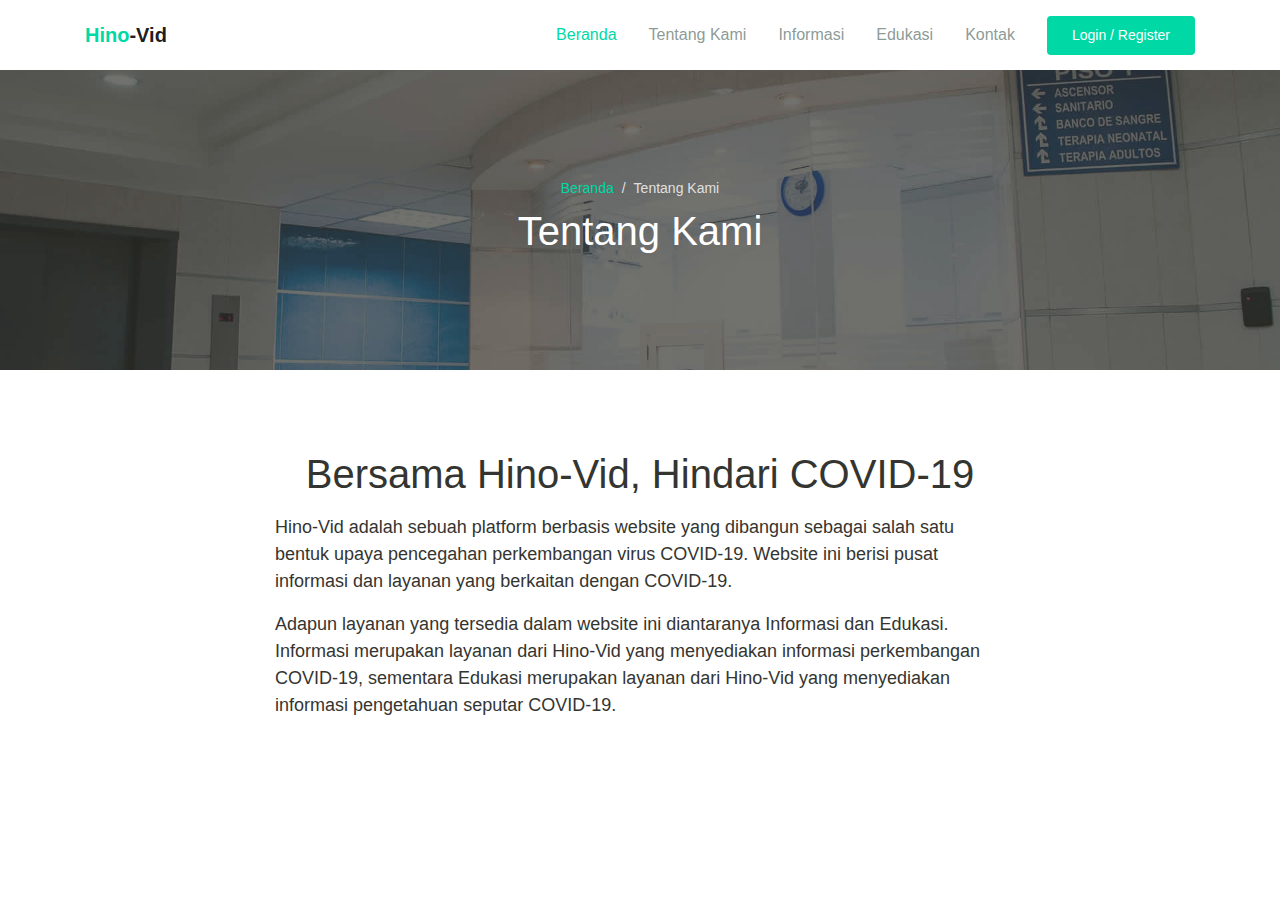
==== commit a2b97791: "Membenarkan front-end Hino-Vid contact.html, index.html, about.html, dan edukasi.html" ====
--- a/about.html
+++ b/about.html
@@ -9,7 +9,7 @@
 
     <meta name="copyright" content="MACode ID, https://macodeid.com/">
 
-    <title>One Health - Medical Center HTML5 Template</title>
+    <title>Hino-Vid - Tentang Kami</title>
 
     <link rel="stylesheet" href="../assets/css/maicons.css">
 
@@ -38,20 +38,20 @@
 
                 <div class="collapse navbar-collapse" id="navbarSupport">
                     <ul class="navbar-nav ml-auto">
-                        <li class="nav-item">
-                            <a class="nav-link" href="index.html">Home</a>
-                        </li>
                         <li class="nav-item active">
-                            <a class="nav-link" href="about.html">About Us</a>
+                            <a class="nav-link" href="index.html">Beranda</a>
                         </li>
                         <li class="nav-item">
-                            <a class="nav-link" href="doctors.html">Doctors</a>
+                            <a class="nav-link" href="about.html">Tentang Kami</a>
                         </li>
                         <li class="nav-item">
+                            <a class="nav-link" href="doctors.html">Informasi</a>
+                        </li>
+                        <li class="nav-item ">
                             <a class="nav-link" href="edukasi.html">Edukasi</a>
                         </li>
                         <li class="nav-item">
-                            <a class="nav-link" href="contact.html">Contact</a>
+                            <a class="nav-link" href="contact.html">Kontak</a>
                         </li>
                         <li class="nav-item">
                             <a class="btn btn-primary ml-lg-3" href="login.html">Login / Register</a>
@@ -69,11 +69,11 @@
             <div class="container text-center wow fadeInUp">
                 <nav aria-label="Breadcrumb">
                     <ol class="breadcrumb breadcrumb-dark bg-transparent justify-content-center py-0 mb-2">
-                        <li class="breadcrumb-item"><a href="index.html">Home</a></li>
-                        <li class="breadcrumb-item active" aria-current="page">About</li>
+                        <li class="breadcrumb-item"><a href="index.html">Beranda</a></li>
+                        <li class="breadcrumb-item active" aria-current="page">Tentang Kami</li>
                     </ol>
                 </nav>
-                <h1 class="font-weight-normal">About Us</h1>
+                <h1 class="font-weight-normal">Tentang Kami</h1>
             </div>
             <!-- .container -->
         </div>
@@ -87,15 +87,13 @@
         <div class="container">
             <div class="row justify-content-center">
                 <div class="col-lg-8 wow fadeInUp">
-                    <h1 class="text-center mb-3">Selamat Datang di Hino-Vid</h1>
+                    <h1 class="text-center mb-3">Bersama Hino-Vid, Hindari COVID-19</h1>
                     <div class="text-lg">
-                        <p>Lorem ipsum dolor sit amet consectetur adipisicing elit. Nesciunt neque sit, explicabo vero nulla animi nemo quae cumque, eaque pariatur eum ut maxime! Tenetur aperiam maxime iure explicabo aut consequuntur. Lorem ipsum dolor sit
-                            amet consectetur adipisicing elit. Nesciunt neque sit, explicabo vero nulla animi nemo quae cumque, eaque pariatur eum ut maxime! Tenetur aperiam maxime iure explicabo aut consequuntur.</p>
-                        <p>Expedita iusto sunt beatae esse id nihil voluptates magni, excepturi distinctio impedit illo, incidunt iure facilis atque, inventore reprehenderit quidem aliquid recusandae. Lorem ipsum dolor sit amet consectetur adipisicing elit.
-                            Laudantium quod ad sequi atque accusamus deleniti placeat dignissimos illum nulla voluptatibus vel optio, molestiae dolore velit iste maxime, nobis odio molestias!</p>
+                        <p>Hino-Vid adalah sebuah platform berbasis website yang dibangun sebagai salah satu bentuk upaya pencegahan perkembangan virus COVID-19. Website ini berisi pusat informasi dan layanan yang berkaitan dengan COVID-19.</p>
+                        <p>Adapun layanan yang tersedia dalam website ini diantaranya Informasi dan Edukasi. Informasi merupakan layanan dari Hino-Vid yang menyediakan informasi perkembangan COVID-19, sementara Edukasi merupakan layanan dari Hino-Vid yang
+                            menyediakan informasi pengetahuan seputar COVID-19.</p>
                     </div>
                 </div>
-
 
                 <script src="../assets/js/jquery-3.5.1.min.js"></script>
 
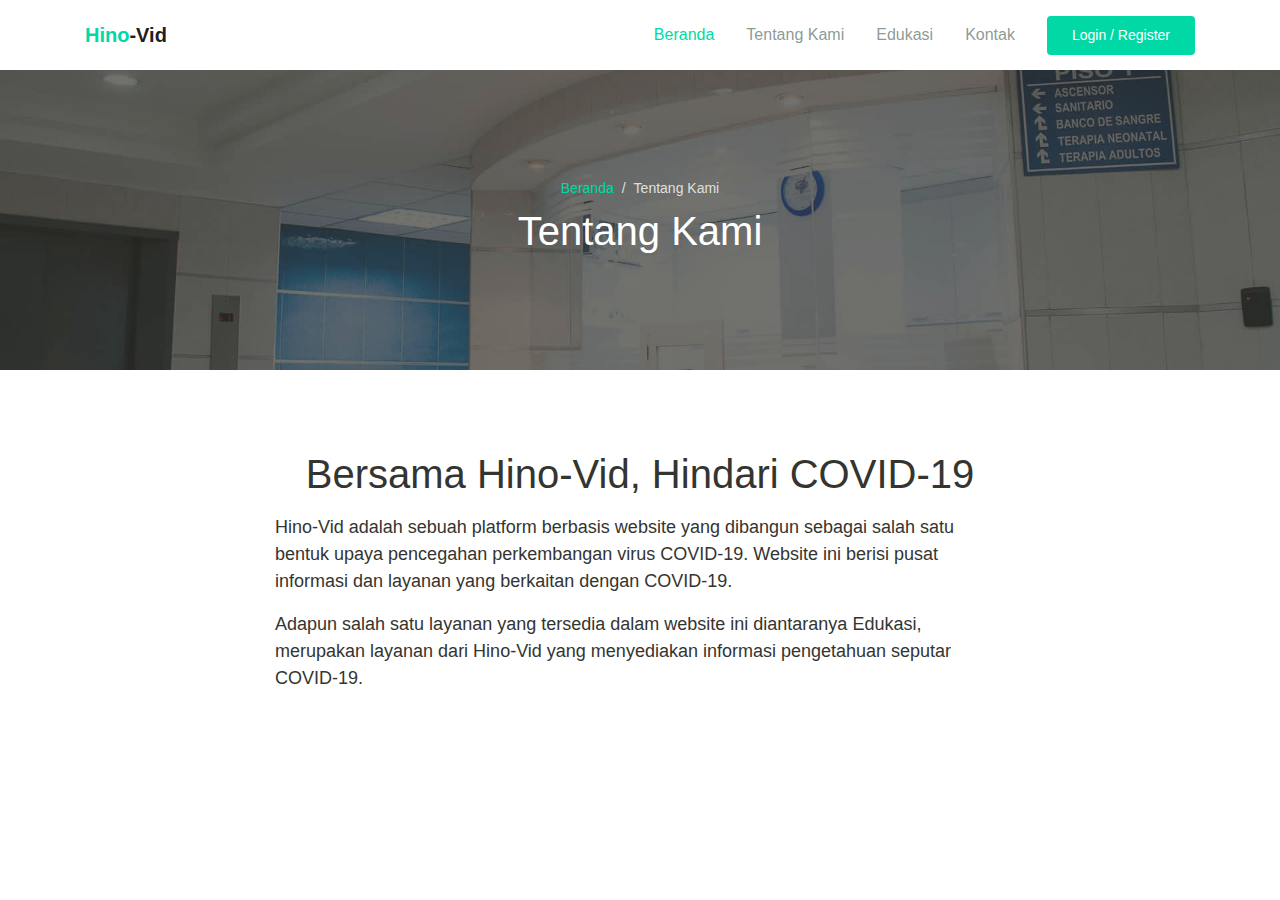
==== commit 2db54e7d: "Menghapus Informasi dari navbar" ====
--- a/about.html
+++ b/about.html
@@ -44,9 +44,6 @@
                         <li class="nav-item">
                             <a class="nav-link" href="about.html">Tentang Kami</a>
                         </li>
-                        <li class="nav-item">
-                            <a class="nav-link" href="doctors.html">Informasi</a>
-                        </li>
                         <li class="nav-item ">
                             <a class="nav-link" href="edukasi.html">Edukasi</a>
                         </li>
@@ -90,8 +87,7 @@
                     <h1 class="text-center mb-3">Bersama Hino-Vid, Hindari COVID-19</h1>
                     <div class="text-lg">
                         <p>Hino-Vid adalah sebuah platform berbasis website yang dibangun sebagai salah satu bentuk upaya pencegahan perkembangan virus COVID-19. Website ini berisi pusat informasi dan layanan yang berkaitan dengan COVID-19.</p>
-                        <p>Adapun layanan yang tersedia dalam website ini diantaranya Informasi dan Edukasi. Informasi merupakan layanan dari Hino-Vid yang menyediakan informasi perkembangan COVID-19, sementara Edukasi merupakan layanan dari Hino-Vid yang
-                            menyediakan informasi pengetahuan seputar COVID-19.</p>
+                        <p>Adapun salah satu layanan yang tersedia dalam website ini diantaranya Edukasi, merupakan layanan dari Hino-Vid yang menyediakan informasi pengetahuan seputar COVID-19.</p>
                     </div>
                 </div>
 
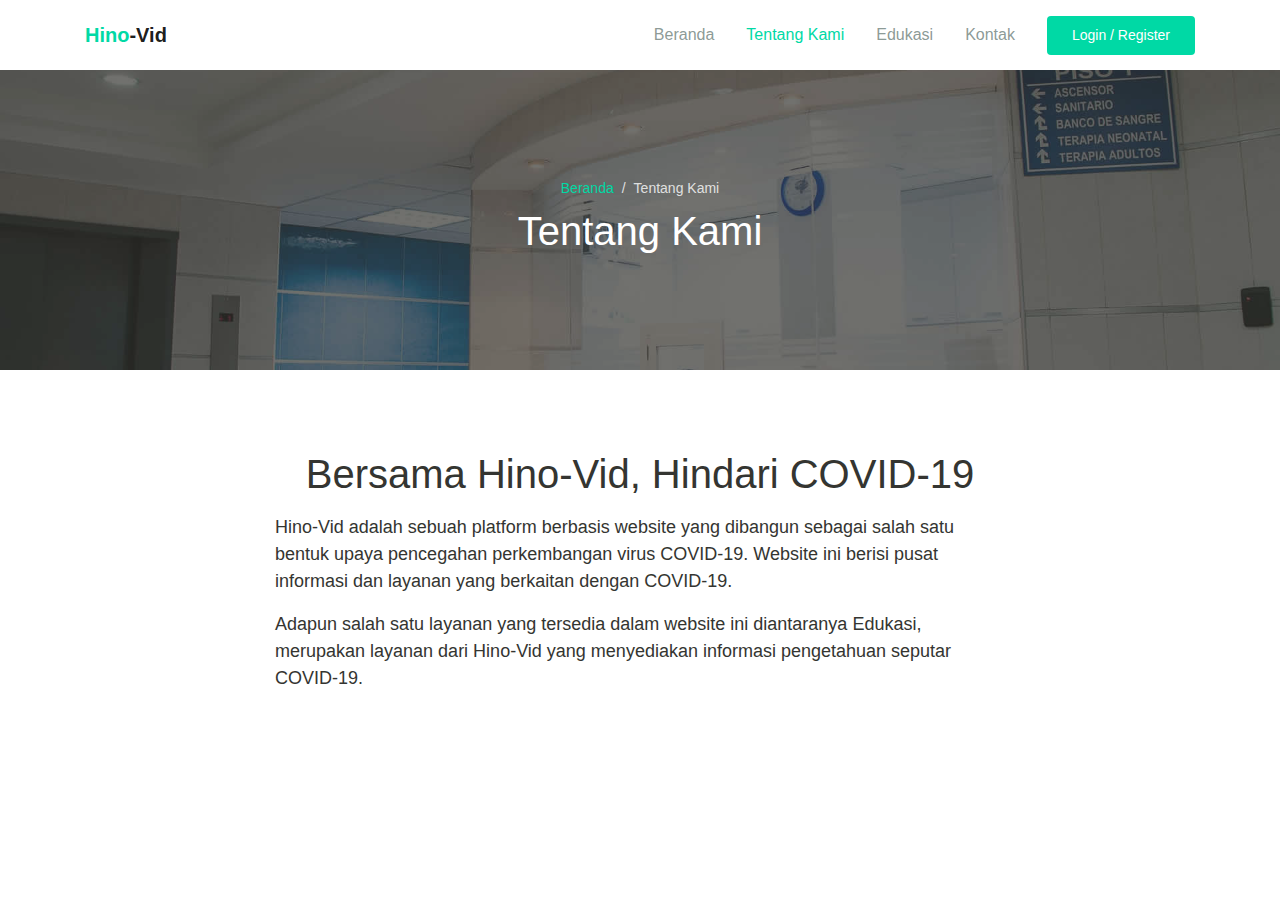
==== commit 596d1295: "memperbaiki class pada li" ====
--- a/about.html
+++ b/about.html
@@ -38,10 +38,10 @@
 
                 <div class="collapse navbar-collapse" id="navbarSupport">
                     <ul class="navbar-nav ml-auto">
-                        <li class="nav-item active">
+                        <li class="nav-item ">
                             <a class="nav-link" href="index.html">Beranda</a>
                         </li>
-                        <li class="nav-item">
+                        <li class="nav-item active">
                             <a class="nav-link" href="about.html">Tentang Kami</a>
                         </li>
                         <li class="nav-item ">
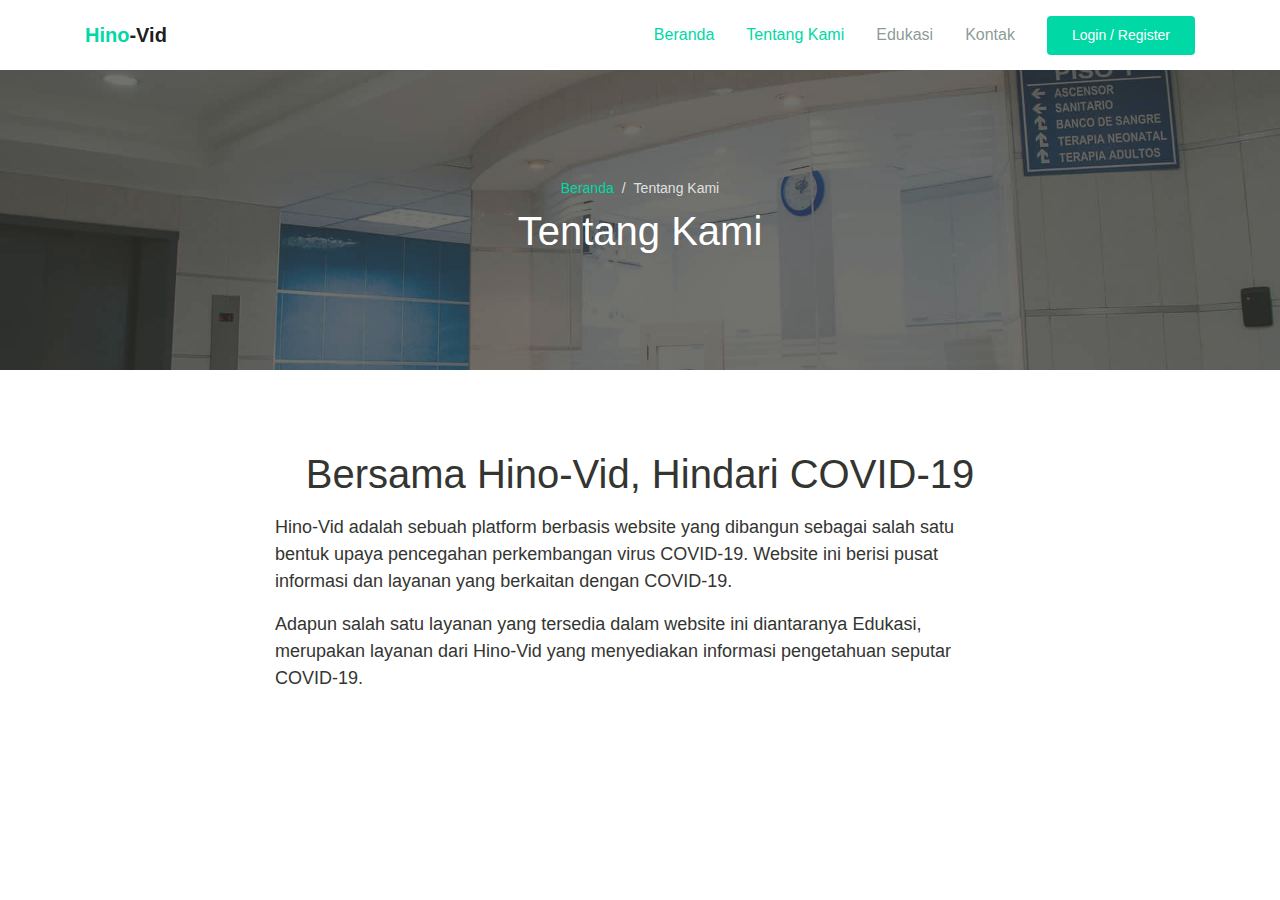
==== commit 227afb78: "Memperbaiki navbar" ====
--- a/about.html
+++ b/about.html
@@ -38,7 +38,7 @@
 
                 <div class="collapse navbar-collapse" id="navbarSupport">
                     <ul class="navbar-nav ml-auto">
-                        <li class="nav-item ">
+                        <li class="nav-item active">
                             <a class="nav-link" href="index.html">Beranda</a>
                         </li>
                         <li class="nav-item active">
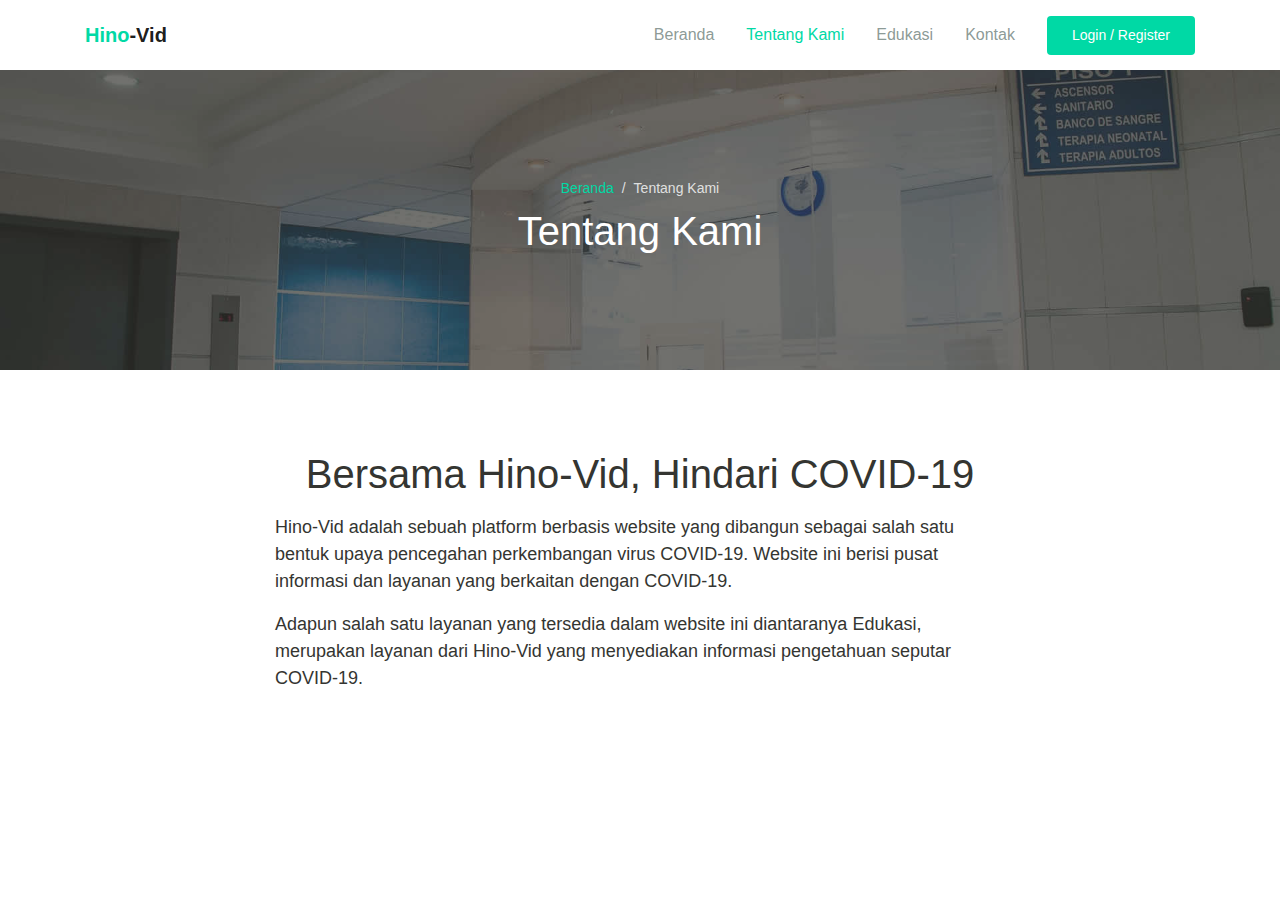
==== commit 51a0795f: "Merge branch 'main' of https://github.com/arassch321/rpl-kel5" ====
--- a/about.html
+++ b/about.html
@@ -38,7 +38,7 @@
 
                 <div class="collapse navbar-collapse" id="navbarSupport">
                     <ul class="navbar-nav ml-auto">
-                        <li class="nav-item active">
+                        <li class="nav-item ">
                             <a class="nav-link" href="index.html">Beranda</a>
                         </li>
                         <li class="nav-item active">
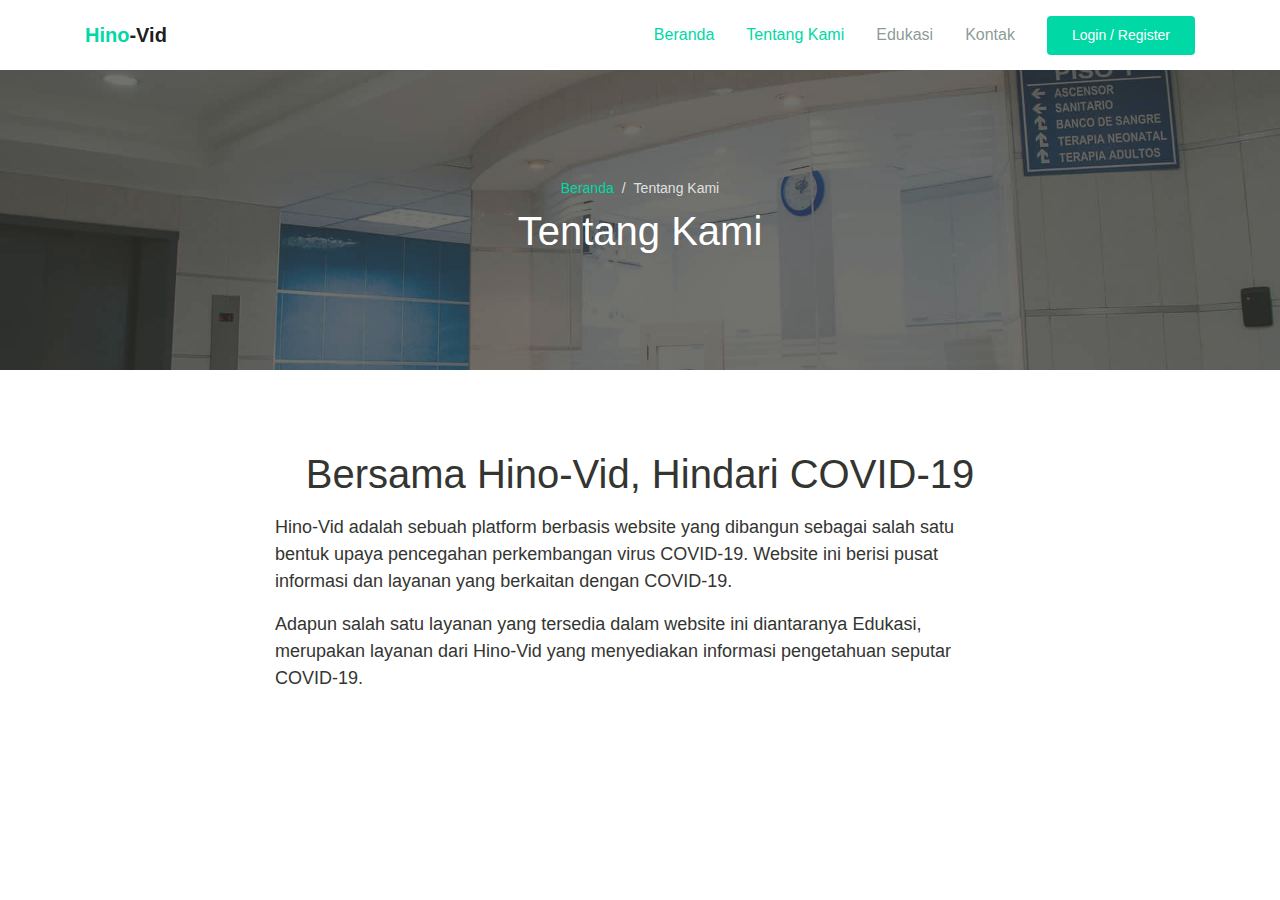
==== commit 838d31fb: "Merge branch 'main' of https://github.com/arassch321/rpl-kel5 "membenarkan navbar"" ====
--- a/about.html
+++ b/about.html
@@ -38,7 +38,7 @@
 
                 <div class="collapse navbar-collapse" id="navbarSupport">
                     <ul class="navbar-nav ml-auto">
-                        <li class="nav-item ">
+                        <li class="nav-item active">
                             <a class="nav-link" href="index.html">Beranda</a>
                         </li>
                         <li class="nav-item active">
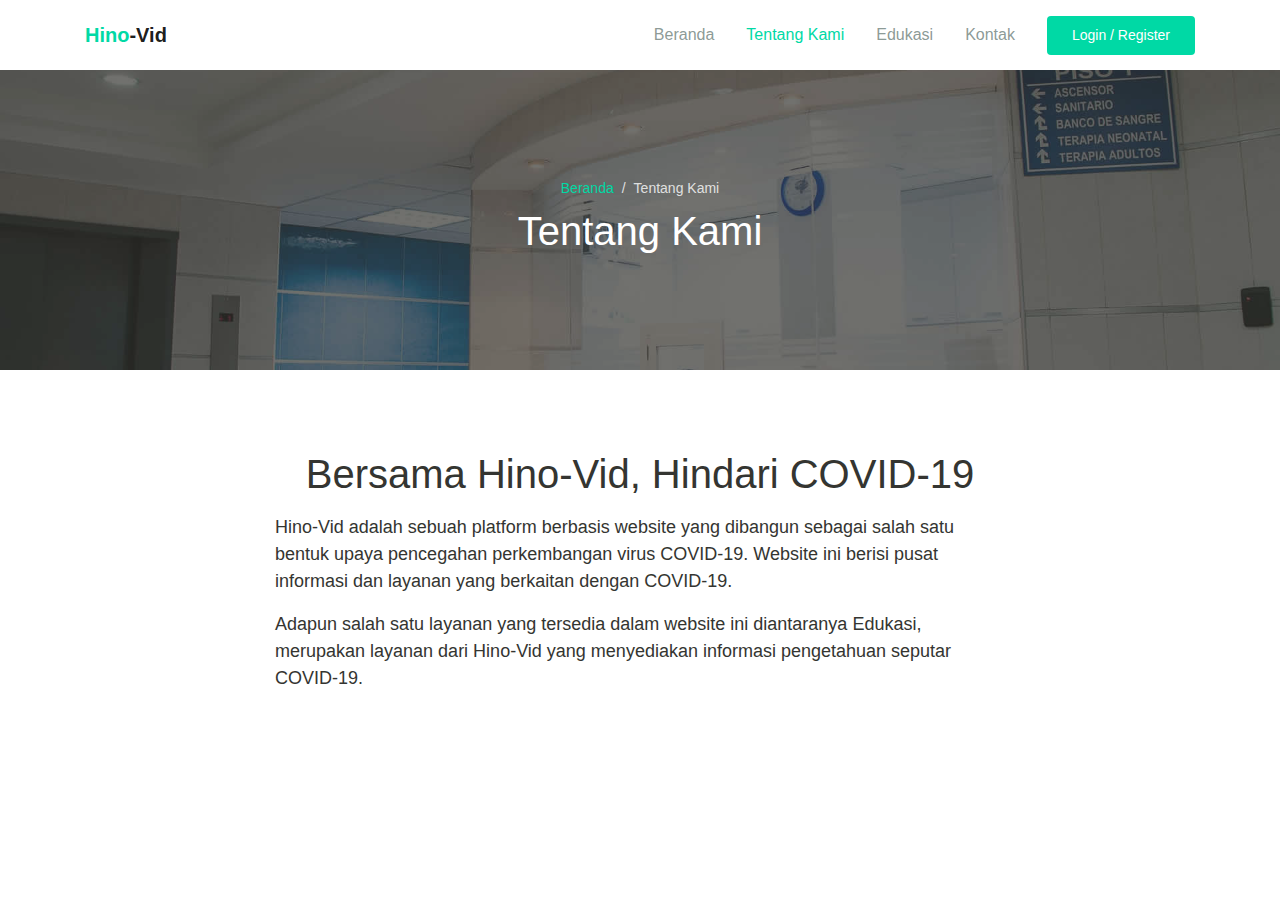
==== commit 1cf59576: "Meubah navbar" ====
--- a/about.html
+++ b/about.html
@@ -38,7 +38,7 @@
 
                 <div class="collapse navbar-collapse" id="navbarSupport">
                     <ul class="navbar-nav ml-auto">
-                        <li class="nav-item active">
+                        <li class="nav-item">
                             <a class="nav-link" href="index.html">Beranda</a>
                         </li>
                         <li class="nav-item active">
